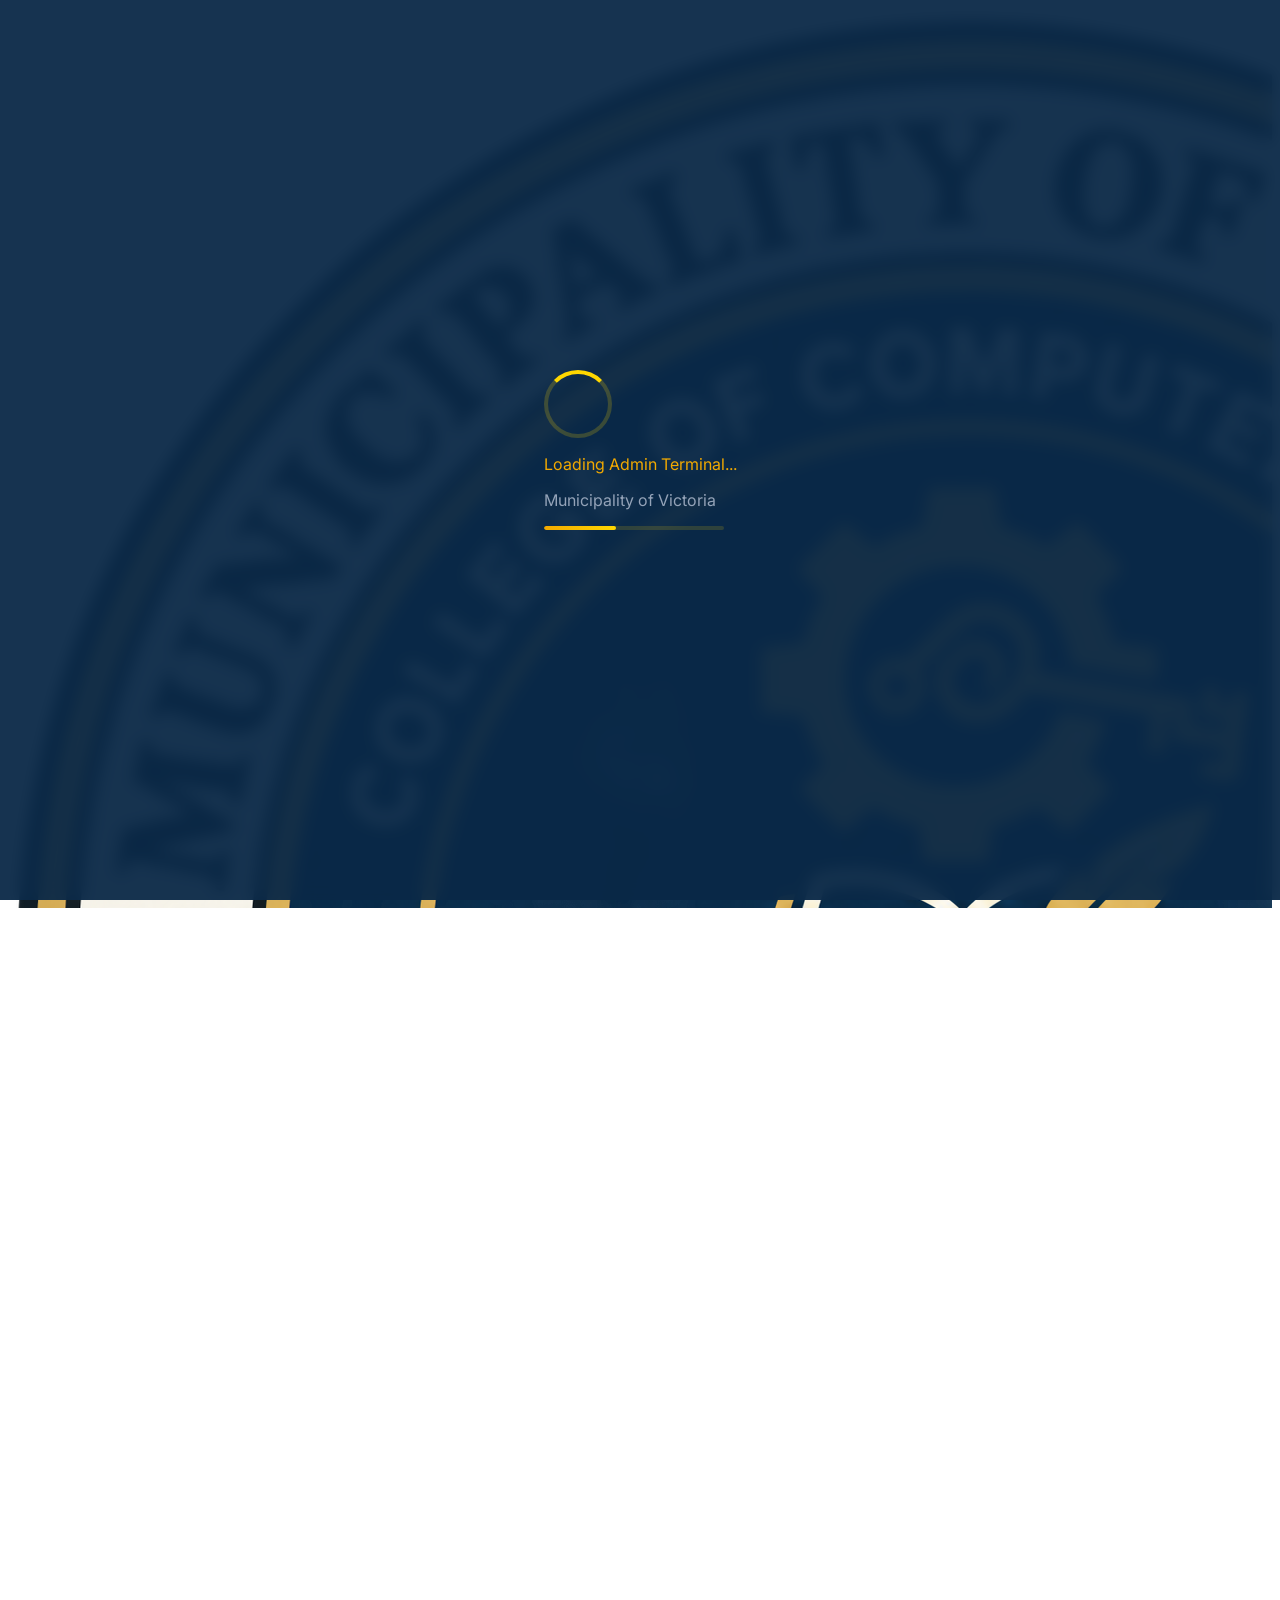
==== CivicAdmin/index.html @ ede6b583 "Fix CivicAdmin folder tracking and add files" ====
<!DOCTYPE html>
<html lang="en">

<head>
    <meta charset="UTF-8" />
    <meta name="viewport" content="width=device-width, initial-scale=1.0" />
    <meta name="color-scheme" content="light" />
    <title>Victoria Civic Portal | Main Admin Terminal</title>

    <!-- Tailwind CSS with forms plugin -->
    <script src="https://cdn.tailwindcss.com?plugins=forms"></script>
    <script>
        tailwind.config = {
            theme: {
                extend: {
                    colors: {
                        victoria: {
                            blue: "#003B71",
                            gold: "#F2A900",
                            goldDark: "#D49300",
                            dark: "#001F3F",
                            light: "#E8F0FE",
                            accent: "#005B9F"
                        }
                    },
                    boxShadow: {
                        soft: "0 16px 40px rgba(15, 23, 42, 0.08)"
                    }
                }
            }
        };
    </script>
    <link rel="stylesheet" href="https://cdnjs.cloudflare.com/ajax/libs/font-awesome/6.4.0/css/all.min.css" />
    <link rel="preconnect" href="https://fonts.googleapis.com" />
    <link rel="preconnect" href="https://fonts.gstatic.com" crossorigin />
    <link href="https://fonts.googleapis.com/css2?family=Inter:wght@300;400;500;600;700;800;900&display=swap"
        rel="stylesheet" />
    <link rel="stylesheet" href="./src/assets/style.css" />
    <link rel="icon" type="image/svg+xml" href="./src/assets/logo.png" />
</head>

<body class="bg-victoria-dark text-slate-800 antialiased selection:bg-victoria-gold/30">

    <!-- Mobile Desktop Warning overlay (supports both #desktop-gate and #desktop-warning IDs) -->
    <div id="desktop-warning" class="hidden"></div>
    <div id="desktop-gate"
        class="min-h-screen items-center justify-center bg-victoria-dark p-6 text-center text-white flex-col">
        <div
            class="w-16 h-16 rounded-2xl bg-victoria-gold text-victoria-dark flex items-center justify-center mb-6 shadow-xl">
            <i class="fa-solid fa-desktop text-3xl"></i>
        </div>
        <h1 class="text-2xl font-extrabold mb-2">Desktop Display Required</h1>
        <p class="text-sm text-blue-100/80 max-w-md leading-relaxed mb-6">
            The Main Admin Terminal requires a larger screen for full data management and administrative controls.
            Please access this portal from a desktop or laptop browser.
        </p>
        <span
            class="inline-flex items-center gap-2 px-4 py-2 rounded-full bg-white/10 text-xs text-blue-100/70 border border-white/15">
            <i class="fa-solid fa-shield-halved text-victoria-gold"></i> Victoria Civic Portal · Admin Console
        </span>
    </div>

    <!-- Boot loading overlay (slow-internet aware, mirrored from Organizer) -->
    <div id="page-loading-overlay" class="page-loading-overlay active">
        <div class="text-center px-6">
            <div class="loading-spinner mx-auto"></div>
            <p class="text-victoria-gold font-bold text-sm tracking-wider uppercase mt-5" style="color:#F2A900;">
                Loading Admin Terminal...
            </p>
            <p class="text-gray-400 text-xs mt-2 font-medium" style="color:#94a3b8;">
                Municipality of Victoria
            </p>
            <div class="boot-progress mt-5 mx-auto" aria-hidden="true">
                <div class="boot-progress-bar"></div>
            </div>
        </div>
    </div>
    <script>
        /* Boot loader failsafe: never trap the admin behind the overlay for
           more than 30 s if the main module script cannot load at all.
           admin.js hides it much earlier once the session is ready. */
        setTimeout(function () {
            var o = document.getElementById("page-loading-overlay");
            if (o) o.classList.remove("active");
        }, 30000);
    </script>

    <!-- Main App Root -->
    <div id="app-root">
        <!-- Global loading overlay -->
        <div id="global-loading"
            class="fixed inset-0 bg-slate-950/80 backdrop-blur-sm hidden items-center justify-center z-50 flex flex-col">
            <div class="w-12 h-12 border-4 border-victoria-gold border-t-transparent rounded-full animate-spin mb-4">
            </div>
            <p class="text-sm font-semibold text-white tracking-wide">Securing Full Access Terminal…</p>
            <p class="text-xs text-blue-100/60 mt-1">Connecting to Victoria Municipal Database</p>
        </div>

        <!-- Login screen -->
        <section id="login-screen"
            class="min-h-screen flex items-center justify-center bg-gradient-to-br from-victoria-dark via-victoria-blue to-victoria-dark px-4 relative overflow-hidden">
            <div class="absolute inset-0 bg-pattern"></div>
            <div class="absolute -top-28 -right-28 w-96 h-96 bg-victoria-gold/10 rounded-full blur-3xl"></div>
            <div class="absolute -bottom-32 -left-20 w-96 h-96 bg-victoria-accent/30 rounded-full blur-3xl"></div>

            <div class="relative z-10 bg-white rounded-3xl shadow-2xl max-w-md w-full p-8 border border-white/80">
                <div class="text-center mb-8">
                    <div class="inline-flex items-center justify-center w-20 h-20">
                        <img src="./src/assets/logo.png" alt="Official Victoria Logo" class="w-20 h-20" />
                    </div>
                    <h1 class="text-2xl font-extrabold text-victoria-blue tracking-tight">Main Admin Portal</h1>
                    <p class="text-xs text-slate-500 mt-1 font-medium uppercase tracking-wider">Victoria Civic Portal ·
                        Full Access</p>
                </div>

                <form id="login-form" class="space-y-4">
                    <div>
                        <label for="login-email" class="block text-sm font-semibold text-slate-700 mb-1.5">Official
                            email</label>
                        <div class="relative">
                            <span
                                class="absolute inset-y-0 left-0 pl-3.5 flex items-center pointer-events-none text-slate-400">
                                <i class="fa-solid fa-envelope"></i>
                            </span>
                            <input type="email" id="login-email" required
                                class="w-full pl-10 pr-4 py-2.5 border border-slate-300 rounded-xl text-sm focus:border-victoria-blue"
                                placeholder="admin@victoria.gov.ph" />
                        </div>
                    </div>

                    <div>
                        <label for="login-password" class="block text-sm font-semibold text-slate-700 mb-1.5">Terminal
                            password</label>
                        <div class="relative">
                            <span
                                class="absolute inset-y-0 left-0 pl-3.5 flex items-center pointer-events-none text-slate-400">
                                <i class="fa-solid fa-lock"></i>
                            </span>
                            <input type="password" id="login-password" required
                                class="w-full pl-10 pr-4 py-2.5 border border-slate-300 rounded-xl text-sm focus:border-victoria-blue"
                                placeholder="••••••••••••" />
                        </div>
                    </div>

                    <div class="pt-2">
                        <button type="submit"
                            class="w-full btn-primary font-bold py-3 rounded-xl text-sm flex items-center justify-center gap-2 shadow-lg">
                            <i class="fa-solid fa-right-to-bracket"></i>
                            <span>Access Admin Terminal</span>
                        </button>
                    </div>
                </form>

                <div class="mt-6 pt-5 border-t border-slate-200 text-center">
                    <p class="text-xs text-slate-400">
                        Authorized personnel only. Sessions are monitored and encrypted.
                    </p>
                </div>
            </div>
        </section>

        <!-- Main Dashboard Container -->
        <div id="dashboard" class="hidden h-screen overflow-hidden flex flex-row">
            <!-- Sidebar Navigation -->
            <aside
                class="sidebar-gradient w-[230px] shrink-0 text-white flex flex-col h-screen shadow-2xl relative z-30">
                <div class="p-6 border-b border-white/10">
                    <div class="flex items-center gap-3">
                        <div class="w-11 h-11 flex items-center justify-center shadow-lg shrink-0">
                            <img src="./src/assets/logo.png" alt="Official Victoria Logo" class="w-11 h-11" />
                        </div>
                        <div class="min-w-0">
                            <h2 class="font-extrabold text-sm text-white">Main Admin</h2>
                            <p class="text-xs text-blue-100/70">Full Access Terminal</p>
                        </div>
                    </div>
                </div>

                <div class="px-5 py-4 border-b border-white/10 bg-white/5">
                    <p id="sidebar-user-name" class="text-sm font-bold truncate">Main Administrator</p>
                    <p id="sidebar-user-email" class="text-[11px] text-blue-100/60 truncate mt-0.5"><a
                            href="/cdn-cgi/l/email-protection" class="__cf_email__"
                            data-cfemail="a1c0c5ccc8cfe1d7c8c2d5ced3c8c08fc6ced78fd1c9">victorialgu@gov.ph</a></p>
                </div>

                <nav class="flex-1 p-4 space-y-1 overflow-y-auto" aria-label="Admin navigation">
                    <p class="text-[10px] font-bold text-blue-100/50 uppercase tracking-[.18em] px-3 pt-2 pb-1">
                        Communications
                    </p>
                    <button type="button" data-tab="announcements" onclick="switchTab('announcements')"
                        class="nav-link w-full flex items-center gap-3 px-4 py-3 rounded-xl text-[12px] text-blue-50/90 hover:bg-white/10">
                        <i
                            class="fa-solid fa-bullhorn w-5 text-center text-victoria-gold"></i><span>Announcements</span>
                    </button>
                    <button type="button" data-tab="contacts" onclick="switchTab('contacts')"
                        class="nav-link w-full flex items-center gap-3 px-4 py-3 rounded-xl text-[12px] text-blue-50/90 hover:bg-white/10">
                        <i class="fa-solid fa-comment-dots w-5 text-center text-victoria-gold"></i><span>Feedback</span>
                        <span id="badge-contacts" class="nav-badge hidden" aria-hidden="true">0</span>
                    </button>

                    <div class="my-3 border-t border-white/10"></div>
                    <p class="text-[10px] font-bold text-blue-100/50 uppercase tracking-[.18em] px-3 pb-1">Event
                        operations</p>
                    <button type="button" data-tab="events" onclick="switchTab('events')"
                        class="nav-link w-full flex items-center gap-3 px-4 py-3 rounded-xl text-[12px] text-blue-50/90 hover:bg-white/10">
                        <i class="fa-solid fa-calendar-days w-5 text-center text-victoria-gold"></i><span>Events</span>
                    </button>
                    <button type="button" data-tab="volunteers" onclick="switchTab('volunteers')"
                        class="nav-link w-full flex items-center gap-3 px-4 py-3 rounded-xl text-[12px] text-blue-50/90 hover:bg-white/10">
                        <i
                            class="fa-solid fa-hands-holding w-5 text-center text-victoria-gold"></i><span>Volunteers</span>
                        <span id="badge-volunteers" class="nav-badge hidden" aria-hidden="true">0</span>
                    </button>
                    <button type="button" data-tab="hours" onclick="switchTab('hours')"
                        class="nav-link w-full flex items-center gap-3 px-4 py-3 rounded-xl text-[12px] text-blue-50/90 hover:bg-white/10">
                        <i class="fa-solid fa-clock w-5 text-center text-victoria-gold"></i><span>Service Hours</span>
                        <span id="badge-hours" class="nav-badge hidden" aria-hidden="true">0</span>
                    </button>

                    <div class="my-3 border-t border-white/10"></div>
                    <p class="text-[10px] font-bold text-blue-100/50 uppercase tracking-[.18em] px-3 pb-1">Community &
                        Registry</p>
                    <button type="button" data-tab="donations" onclick="switchTab('donations')"
                        class="nav-link w-full flex items-center gap-3 px-4 py-3 rounded-xl text-[12px] text-blue-50/90 hover:bg-white/10">
                        <i
                            class="fa-solid fa-hand-holding-heart w-5 text-center text-victoria-gold"></i><span>Donations</span>
                        <span id="badge-donations" class="nav-badge hidden" aria-hidden="true">0</span>
                    </button>
                    <button type="button" data-tab="residents" onclick="switchTab('residents')"
                        class="nav-link w-full flex items-center gap-3 px-4 py-3 rounded-xl text-[12px] text-blue-50/90 hover:bg-white/10">
                        <i class="fa-solid fa-users w-5 text-center text-victoria-gold"></i><span>Residents
                            Registry</span>
                    </button>
                </nav>

                <div class="p-4 border-t border-white/10">
                    <button id="logout-btn" type="button" onclick="triggerAdminLogoutConfirmation()"
                        class="w-full flex items-center gap-3 px-4 py-3 rounded-xl text-[12px] text-rose-300 hover:text-white hover:bg-rose-500/20 transition-colors">
                        <i class="fa-solid fa-right-from-bracket w-5 text-center"></i><span>Logout</span>
                    </button>
                </div>
            </aside>

            <!-- Main Content Area -->
            <main class="flex-1 h-screen overflow-y-auto bg-slate-50">
                <!-- Sticky Header -->
                <header
                    class="sticky top-0 z-20 bg-white/95 backdrop-blur border-b border-slate-200 px-8 py-4 flex items-center justify-between">
                    <div>
                        <p class="text-[11px] uppercase tracking-[.18em] text-slate-400 font-bold">Municipality of
                            Victoria</p>
                        <h2 id="page-title" class="text-lg font-extrabold text-victoria-blue mt-0.5">Announcements</h2>
                    </div>
                    <!-- Header badge removed as requested (Full Access Terminal / System Administrator / Refresh) -->
                </header>

                <!-- Content Container -->
                <div class="p-8 max-w-[1600px] mx-auto">

                    <!-- TAB 1: ANNOUNCEMENTS -->
                    <section id="announcements" class="tab-content hidden">
                        <div class="flex items-end justify-between gap-6 pb-5 mb-6 border-b border-slate-200">
                            <div>
                                <p class="text-xs font-bold text-victoria-accent uppercase tracking-[.16em]">
                                    Communications</p>
                                <h1 class="text-3xl font-extrabold text-victoria-blue tracking-tight mt-1">
                                    Announcements Dispatcher</h1>
                                <p class="text-sm text-slate-500 mt-1">Manage public broadcasts and community alerts.
                                </p>
                            </div>
                            <button id="open-announcement-modal" type="button"
                                onclick="toggleModal('announcement-modal')"
                                class="btn-primary inline-flex items-center gap-2 px-5 py-2.5 rounded-xl font-bold text-sm shadow-md whitespace-nowrap">
                                <i class="fa-solid fa-plus"></i><span>Dispatch Alert</span>
                            </button>
                        </div>
                        <div id="announcements-container"
                            class="grid grid-cols-1 md:grid-cols-2 xl:grid-cols-3 gap-4 items-start"></div>
                    </section>

                    <!-- TAB 2: CONTACT MESSAGES INBOX -->
                    <section id="contacts" class="tab-content hidden">
                        <div class="flex items-end justify-between gap-6 pb-5 mb-6 border-b border-slate-200">
                            <div>
                                <p class="text-xs font-bold text-victoria-accent uppercase tracking-[.16em]">
                                    Communications</p>
                                <h1 class="text-3xl font-extrabold text-victoria-blue tracking-tight mt-1">Resident
                                    Feedback Inbox</h1>
                                <p class="text-sm text-slate-500 mt-1">Everything submitted on the Feedback page
                                    (suggestions, bugs, compliments, and screenshots) appears here in real time.</p>
                            </div>
                            <span
                                class="inline-flex items-center gap-2 px-3.5 py-2 bg-blue-50 border border-blue-100 text-blue-700 rounded-full text-xs font-semibold">
                                <i class="fa-solid fa-sync fa-spin text-victoria-blue text-xs"></i> Auto-refreshing
                            </span>
                        </div>

                        <!-- Stats Cards Grid -->
                        <div class="grid grid-cols-1 sm:grid-cols-2 lg:grid-cols-4 gap-4 mb-6">
                            <div class="bg-white rounded-2xl border border-slate-200 shadow-sm p-5 card">
                                <div class="flex items-center justify-between">
                                    <div>
                                        <p class="text-xs text-slate-500 uppercase font-semibold">Total Feedback</p>
                                        <p class="text-2xl font-extrabold text-victoria-blue mt-1"
                                            id="contact-total-count">0</p>
                                    </div>
                                    <div
                                        class="w-11 h-11 bg-victoria-light rounded-xl flex items-center justify-center">
                                        <i class="fa-solid fa-envelope text-victoria-blue text-lg"></i>
                                    </div>
                                </div>
                            </div>
                            <div class="bg-white rounded-2xl border border-slate-200 shadow-sm p-5 card">
                                <div class="flex items-center justify-between">
                                    <div>
                                        <p class="text-xs text-slate-500 uppercase font-semibold">Pending</p>
                                        <p class="text-2xl font-extrabold text-amber-600 mt-1"
                                            id="contact-pending-count">0</p>
                                    </div>
                                    <div class="w-11 h-11 bg-amber-50 rounded-xl flex items-center justify-center">
                                        <i class="fa-solid fa-clock text-amber-600 text-lg"></i>
                                    </div>
                                </div>
                            </div>
                            <div class="bg-white rounded-2xl border border-slate-200 shadow-sm p-5 card">
                                <div class="flex items-center justify-between">
                                    <div>
                                        <p class="text-xs text-slate-500 uppercase font-semibold">In Progress</p>
                                        <p class="text-2xl font-extrabold text-blue-600 mt-1"
                                            id="contact-progress-count">0</p>
                                    </div>
                                    <div class="w-11 h-11 bg-blue-50 rounded-xl flex items-center justify-center">
                                        <i class="fa-solid fa-spinner text-blue-600 text-lg"></i>
                                    </div>
                                </div>
                            </div>
                            <div class="bg-white rounded-2xl border border-slate-200 shadow-sm p-5 card">
                                <div class="flex items-center justify-between">
                                    <div>
                                        <p class="text-xs text-slate-500 uppercase font-semibold">Resolved</p>
                                        <p class="text-2xl font-extrabold text-emerald-600 mt-1"
                                            id="contact-resolved-count">0</p>
                                    </div>
                                    <div class="w-11 h-11 bg-emerald-50 rounded-xl flex items-center justify-center">
                                        <i class="fa-solid fa-circle-check text-emerald-600 text-lg"></i>
                                    </div>
                                </div>
                            </div>
                        </div>

                        <!-- Messages Table -->
                        <div class="bg-white rounded-2xl border border-slate-200 shadow-sm overflow-hidden">
                            <div class="p-4 border-b border-slate-200 flex flex-wrap items-center justify-between gap-3">
                                <div>
                                    <h3 class="font-bold text-slate-800 flex items-center gap-2">
                                        <i class="fa-solid fa-inbox text-victoria-blue"></i>Feedback Submissions
                                    </h3>
                                    <p class="text-xs text-slate-400 mt-0.5"><span id="contact-result-count">0 messages</span></p>
                                </div>
                                <div class="flex flex-wrap items-center gap-3">
                                    <div class="relative">
                                        <i class="fa-solid fa-magnifying-glass absolute left-3 top-1/2 -translate-y-1/2 text-xs text-slate-400"></i>
                                        <input type="text" id="contact-search-input" oninput="filterContactMessages()"
                                            placeholder="Search sender, email, subject..."
                                            class="pl-8 pr-3 py-2 text-sm border-slate-300 rounded-lg w-64 focus:border-victoria-blue bg-white" />
                                    </div>
                                    <select id="contact-filter-select" onchange="filterContactMessages()"
                                        class="border-slate-300 rounded-lg px-3.5 py-2 text-sm font-medium text-slate-700 bg-white hover:border-slate-400 focus:border-victoria-blue transition-all cursor-pointer min-w-[140px]">
                                        <option value="all">All Feedback</option>
                                        <option value="Pending">Pending</option>
                                        <option value="In Progress">In Progress</option>
                                        <option value="Resolved">Resolved</option>
                                    </select>
                                </div>
                            </div>
                            <div class="overflow-x-auto">
                                <table class="w-full text-sm sticky-table sticky-header">
                                    <thead>
                                        <tr class="text-[11px] font-bold text-slate-500 uppercase tracking-wider">
                                            <th class="px-5 py-4 text-left w-[180px]">Sender Details</th>
                                            <th class="px-4 py-4 text-left w-[140px]">Type & Rating</th>
                                            <th class="px-4 py-4 text-left">Subject & Message Preview</th>
                                            <th class="px-4 py-4 text-left w-[140px]">Date Received</th>
                                            <th class="px-4 py-4 text-center w-[80px]">Files</th>
                                            <th class="px-4 py-4 text-left w-[110px]">Status</th>
                                        </tr>
                                    </thead>
                                    <tbody id="contact-messages-tbody" class="divide-y divide-slate-100">
                                        <tr>
                                            <td colspan="7" class="px-4 py-10 text-center text-slate-400">
                                                <div class="flex flex-col items-center">
                                                    <i
                                                        class="fa-solid fa-spinner fa-spin text-2xl mb-3 text-victoria-blue"></i>
                                                    <p class="text-sm font-medium">Loading messages...</p>
                                                    <p class="text-xs text-slate-400 mt-1">Fetching from database</p>
                                                </div>
                                            </td>
                                        </tr>
                                    </tbody>
                                </table>
                            </div>

                            <!-- Empty State -->
                            <div id="contact-empty-state" class="hidden py-16 text-center">
                                <div
                                    class="w-16 h-16 bg-slate-100 rounded-2xl flex items-center justify-center mx-auto mb-4">
                                    <i class="fa-solid fa-inbox text-2xl text-slate-300"></i>
                                </div>
                                <h3 class="text-lg font-bold text-slate-600">No feedback yet</h3>
                                <p class="text-sm text-slate-400 mt-1">When a resident submits the Feedback page, it
                                    will show up here automatically.</p>
                            </div>
                        </div>
                    </section>

                    <!-- TAB 3: EVENTS -->
                    <section id="events" class="tab-content hidden">
                        <div class="flex items-end justify-between gap-6 pb-5 mb-6 border-b border-slate-200">
                            <div>
                                <p class="text-xs font-bold text-victoria-accent uppercase tracking-[.16em]">Event
                                    operations</p>
                                <h1 class="text-3xl font-extrabold text-victoria-blue tracking-tight mt-1">Community
                                    Event Scheduling</h1>
                                <p class="text-sm text-slate-500 mt-1">Create, review, and update community activities.
                                </p>
                            </div>
                            <button id="open-event-modal" type="button" onclick="toggleModal('event-modal')"
                                class="btn-primary px-5 py-2.5 rounded-xl font-bold text-sm flex items-center gap-2 whitespace-nowrap shadow-md">
                                <i class="fa-solid fa-plus"></i><span>Schedule event</span>
                            </button>
                        </div>
                        <div id="events-grid"
                            class="grid grid-cols-1 sm:grid-cols-2 lg:grid-cols-3 xl:grid-cols-4 gap-5"></div>
                    </section>

                    <!-- TAB 4: VOLUNTEERS -->
                    <section id="volunteers" class="tab-content hidden">
                        <div class="flex items-end justify-between gap-6 pb-5 mb-6 border-b border-slate-200">
                            <div>
                                <p class="text-xs font-bold text-victoria-accent uppercase tracking-[.16em]">Event
                                    operations</p>
                                <h1 class="text-3xl font-extrabold text-victoria-blue tracking-tight mt-1">Volunteer
                                    Roster</h1>
                                <p class="text-sm text-slate-500 mt-1">Review volunteer applications and verify
                                    credentials.</p>
                            </div>
                            <button id="bulk-approve-btn" onclick="bulkApproveVolunteers()"
                                class="px-5 py-2.5 rounded-xl font-bold text-sm border border-emerald-500 text-emerald-700 hover:bg-emerald-50 transition-colors flex items-center gap-2 whitespace-nowrap">
                                <i class="fa-solid fa-check-double"></i><span>Approve all pending</span>
                            </button>
                        </div>

                        <div class="bg-white rounded-2xl border border-slate-200 shadow-sm overflow-hidden">
                            <!-- Filter Bar -->
                            <div
                                class="p-5 border-b border-slate-200 flex flex-wrap items-center justify-between gap-4">
                                <div>
                                    <h3 class="font-bold text-slate-800 flex items-center gap-2">
                                        <i class="fa-solid fa-hands-holding text-victoria-blue"></i>Volunteer
                                        Applications
                                    </h3>
                                    <p class="text-xs text-slate-400 mt-0.5">Manage and verify volunteer applications ·
                                        <span id="volunteer-result-count">0 records</span>
                                    </p>
                                </div>
                                <div class="flex flex-wrap items-center gap-3">
                                    <div class="relative">
                                        <i class="fa-solid fa-magnifying-glass absolute left-3 top-1/2 -translate-y-1/2 text-xs text-slate-400"></i>
                                        <input type="text" id="volunteer-search-input" oninput="filterVolunteers()"
                                            placeholder="Search volunteer, email, skills..."
                                            class="pl-8 pr-3 py-2 text-sm border-slate-300 rounded-lg w-56 focus:border-victoria-blue bg-white" />
                                    </div>
                                    <select id="volunteer-filter-select" onchange="filterVolunteers(this.value)"
                                        class="border-slate-300 rounded-lg px-3.5 py-2 text-sm font-medium text-slate-700 bg-white hover:border-slate-400 focus:border-victoria-blue transition-all cursor-pointer min-w-[170px]">
                                        <option value="all">All Volunteers</option>
                                        <option value="Approved">Approved</option>
                                        <option value="Pending">Pending</option>
                                        <option value="Rejected">Rejected</option>
                                    </select>
                                    <select id="volunteer-sort-select" onchange="sortVolunteers(this.value)"
                                        class="border-slate-300 rounded-lg px-3.5 py-2 text-sm font-medium text-slate-700 bg-white hover:border-slate-400 focus:border-victoria-blue transition-all cursor-pointer min-w-[190px]">
                                        <option value="date-desc">Date (Newest First)</option>
                                        <option value="date-asc">Date (Oldest First)</option>
                                        <option value="name-asc">Name (A to Z)</option>
                                        <option value="name-desc">Name (Z to A)</option>
                                    </select>
                                </div>
                            </div>

                            <!-- Table -->
                            <div class="overflow-auto max-h-[560px]">
                                <table class="w-full text-sm sticky-table sticky-header" id="volunteers-table">
                                    <thead>
                                        <tr class="text-[11px] font-bold text-slate-500 uppercase tracking-wider">
                                            <th class="px-5 py-4 text-left">Volunteer Name</th>
                                            <th class="px-4 py-4 text-left w-[170px]">Contact</th>
                                            <th class="px-4 py-4 text-left w-[150px]">Skills & Experience</th>
                                            <th class="px-4 py-4 text-left">Availability</th>
                                            <th class="px-4 py-4 text-left">Document</th>
                                            <th class="px-5 py-4 text-left">Status</th>
                                            <th class="px-4 py-4 text-right w-[100px]">Actions</th>
                                        </tr>
                                    </thead>
                                    <tbody id="admin-volunteers-tbody" class="divide-y divide-slate-100 text-sm">
                                        <tr>
                                            <td colspan="7" class="px-4 py-8 text-center text-slate-400">
                                                <i class="fa-solid fa-spinner fa-spin mr-2"></i>Loading volunteers...
                                            </td>
                                        </tr>
                                    </tbody>
                                </table>
                            </div>
                        </div>
                    </section>

                    <!-- TAB 5: SERVICE HOURS -->
                    <section id="hours" class="tab-content hidden">
                        <div class="pb-5 mb-6 border-b border-slate-200">
                            <p class="text-xs font-bold text-victoria-accent uppercase tracking-[.16em]">Event
                                operations</p>
                            <h1 class="text-3xl font-extrabold text-victoria-blue tracking-tight mt-1">Service Hour
                                Validation</h1>
                            <p class="text-sm text-slate-500 mt-1">Validate and certify community service hours.</p>
                        </div>

                        <div class="grid grid-cols-1 lg:grid-cols-3 gap-6 mb-7">
                            <div class="bg-white rounded-2xl border border-slate-200 shadow-sm p-6 card">
                                <div
                                    class="w-11 h-11 bg-victoria-light text-victoria-blue rounded-xl flex items-center justify-center mb-4">
                                    <i class="fa-solid fa-certificate"></i>
                                </div>
                                <h3 class="text-lg font-bold text-slate-800">Certify hours</h3>
                                <p class="text-xs text-slate-500 mt-1 mb-5">Select an active participant registration.
                                </p>
                                <form id="hour-form" class="space-y-4">
                                    <div>
                                        <label for="hour-participant-select"
                                            class="block text-sm font-semibold text-slate-700 mb-2">Participant</label>
                                        <select id="hour-participant-select" required
                                            class="w-full border-slate-300 rounded-xl p-2.5 text-sm">
                                            <option value="">Loading participants...</option>
                                        </select>
                                    </div>
                                    <div>
                                        <label for="hour-value"
                                            class="block text-sm font-semibold text-slate-700 mb-2">Hours
                                            rendered</label>
                                        <input type="number" min="0.5" max="24" step="0.5" id="hour-value" required
                                            class="w-full border-slate-300 rounded-xl p-2.5 text-sm"
                                            placeholder="e.g. 2.5" />
                                    </div>
                                    <button type="submit"
                                        class="w-full btn-primary font-bold py-2.5 rounded-xl text-sm flex items-center justify-center gap-2 shadow-md">
                                        <i class="fa-solid fa-check"></i><span>Authorize credit</span>
                                    </button>
                                </form>
                            </div>

                            <div
                                class="col-span-1 lg:col-span-2 bg-white rounded-2xl border border-slate-200 shadow-sm overflow-hidden">
                                <div class="p-4 border-b border-slate-200 flex flex-wrap items-center justify-between gap-3">
                                    <div>
                                        <h3 class="font-bold text-slate-800">Validated service ledger</h3>
                                        <p class="text-xs text-slate-400 mt-0.5">Latest certified service-hour entries
                                        </p>
                                    </div>
                                    <div class="relative">
                                        <i class="fa-solid fa-magnifying-glass absolute left-3 top-1/2 -translate-y-1/2 text-xs text-slate-400"></i>
                                        <input type="text" id="hours-ledger-search" oninput="filterServiceHoursLedger()"
                                            placeholder="Search resident or event..."
                                            class="pl-8 pr-3 py-1.5 text-xs border border-slate-300 rounded-lg w-52 focus:border-victoria-blue bg-white" />
                                    </div>
                                </div>
                                <div class="overflow-auto max-h-[380px]">
                                    <table class="w-full text-sm sticky-table sticky-header">
                                        <thead>
                                            <tr class="text-[11px] font-bold text-slate-500 uppercase tracking-wider">
                                                <th class="px-5 py-3.5 text-left">Resident</th>
                                                <th class="px-4 py-3.5 text-left">Event</th>
                                                <th class="px-4 py-3.5 text-center">Hours</th>
                                                <th class="px-4 py-3.5 text-left">Status</th>
                                                <th class="px-4 py-3.5 text-left">Certified by</th>
                                            </tr>
                                        </thead>
                                        <tbody id="admin-hours-tbody" class="divide-y divide-slate-100"></tbody>
                                    </table>
                                </div>
                            </div>
                        </div>

                        <div class="bg-white rounded-2xl border border-slate-200 shadow-sm overflow-hidden">
                            <div
                                class="p-5 border-b border-slate-200 flex flex-wrap items-center justify-between gap-5">
                                <div>
                                    <h3 class="font-bold text-slate-800 flex items-center">
                                        <i class="fa-solid fa-clock-rotate-left text-victoria-blue mr-2"></i>Event
                                        registration activity
                                    </h3>
                                    <p class="text-xs text-slate-400 mt-1">Audit log of all registration and credit
                                        activities</p>
                                </div>
                                <div class="flex flex-wrap items-center gap-3">
                                    <div class="relative">
                                        <i class="fa-solid fa-magnifying-glass absolute left-3 top-1/2 -translate-y-1/2 text-xs text-slate-400"></i>
                                        <input type="text" id="activity-search-input" oninput="filterActivityLogs()"
                                            placeholder="Search resident or event..."
                                            class="pl-8 pr-3 py-2 text-sm border border-slate-300 rounded-lg w-56 focus:border-victoria-blue bg-white" />
                                    </div>
                                    <select id="activity-filter-select" onchange="filterActivityLogs(this.value)"
                                        class="border-slate-300 rounded-lg px-3.5 py-2 text-sm font-medium text-slate-700 bg-white hover:border-slate-400 focus:border-victoria-blue transition-all cursor-pointer min-w-[150px]">
                                        <option value="all">All Activities</option>
                                        <option value="Registered">Registered</option>
                                        <option value="Completed">Credited</option>
                                        <option value="Cancelled">Cancelled</option>
                                        <option value="Rejected">Rejected</option>
                                    </select>
                                    <span id="activity-result-count" class="text-xs font-semibold text-slate-500 whitespace-nowrap">0 logs</span>
                                    <div class="hidden sm:block w-px h-6 bg-slate-300"></div>
                                    <span class="px-3.5 py-2 rounded-xl text-xs font-semibold bg-slate-100 text-slate-700 border border-slate-200 inline-flex items-center gap-1.5 whitespace-nowrap" title="Audit logs are protected against bulk deletion to prevent negligence and misuse. Individual registrations can be managed row-by-row.">
                                        <i class="fa-solid fa-shield-halved text-victoria-blue"></i><span>Audit Protected</span>
                                    </span>
                                    <button onclick="viewTrashLogs()"
                                        class="px-3.5 py-2 rounded-xl text-xs font-semibold bg-white border border-slate-300 text-slate-700 hover:bg-amber-50 hover:text-amber-700 hover:border-amber-300 transition-all inline-flex items-center gap-1.5 whitespace-nowrap">
                                        <i class="fa-solid fa-trash-arrow-up"></i><span>View Trash</span>
                                    </button>
                                    <button onclick="printActivityLogs()"
                                        class="px-3.5 py-2 rounded-xl text-xs font-semibold bg-victoria-blue text-white hover:bg-victoria-dark transition-all shadow-sm inline-flex items-center gap-1.5 whitespace-nowrap">
                                        <i class="fa-solid fa-file-pdf"></i><span>Print as PDF</span>
                                    </button>
                                </div>
                            </div>
                            <div class="overflow-auto max-h-[440px]">
                                <table class="w-full text-sm sticky-table sticky-header" id="activity-logs-table">
                                    <thead>
                                        <tr class="text-[11px] font-bold text-slate-500 uppercase tracking-wider">
                                            <th class="px-5 py-3.5 text-left cursor-pointer hover:bg-slate-100 transition-all select-none"
                                                onclick="sortActivityLogs('name')">
                                                Resident Name
                                                <i class="fa-solid fa-sort text-[10px] ml-1 text-slate-400"
                                                    id="sort-icon-name"></i>
                                            </th>
                                            <th class="px-4 py-3.5 text-left">Event</th>
                                            <th class="px-4 py-3.5 text-left">Action</th>
                                            <th class="px-4 py-3.5 text-left cursor-pointer hover:bg-slate-100 transition-all select-none"
                                                onclick="sortActivityLogs('date')">
                                                Date & Time
                                                <i class="fa-solid fa-sort text-[10px] ml-1 text-slate-400"
                                                    id="sort-icon-date"></i>
                                            </th>
                                            <th class="px-4 py-3.5 text-left">Status</th>
                                            <th class="px-4 py-3.5 text-right w-[170px]">Actions</th>
                                        </tr>
                                    </thead>
                                    <tbody id="activity-logs-tbody" class="divide-y divide-slate-100">
                                        <tr>
                                            <td colspan="6" class="px-4 py-10 text-center text-slate-400">
                                                <i class="fa-solid fa-spinner fa-spin mr-2"></i>Loading activity logs...
                                            </td>
                                        </tr>
                                    </tbody>
                                </table>
                            </div>
                        </div>
                    </section>

                    <!-- TAB 6: DONATIONS -->
                    <section id="donations" class="tab-content hidden">
                        <div class="pb-5 mb-6 border-b border-slate-200">
                            <p class="text-xs font-bold text-victoria-accent uppercase tracking-[.16em]">Community</p>
                            <h1 class="text-3xl font-extrabold text-victoria-blue tracking-tight mt-1">Donations &
                                Contributions Ledger</h1>
                            <p class="text-sm text-slate-500 mt-1">Review and verify resources pledged to community
                                programs.</p>
                        </div>

                        <div class="bg-white rounded-2xl border border-slate-200 shadow-sm overflow-hidden">
                            <!-- Filter Header -->
                            <div
                                class="p-5 border-b border-slate-200 flex flex-wrap items-center justify-between gap-4">
                                <div>
                                    <h3 class="font-bold text-slate-800 flex items-center gap-2">
                                        <i class="fa-solid fa-hand-holding-heart text-victoria-blue"></i>Donation
                                        Records
                                    </h3>
                                    <p class="text-xs text-slate-400 mt-0.5">Manage and verify community resource
                                        pledges</p>
                                </div>
                                <div class="flex flex-wrap items-center gap-3">
                                    <div class="relative">
                                        <i class="fa-solid fa-magnifying-glass absolute left-3 top-1/2 -translate-y-1/2 text-xs text-slate-400"></i>
                                        <input type="text" id="donation-search-input" oninput="filterDonations()"
                                            placeholder="Search donor, item, purpose..."
                                            class="pl-8 pr-3 py-2 text-sm border border-slate-300 rounded-lg w-56 focus:border-victoria-blue bg-white" />
                                    </div>
                                    <select id="donation-filter-select" onchange="filterDonations(this.value)"
                                        class="border-slate-300 rounded-lg px-3.5 py-2 text-sm font-medium text-slate-700 bg-white hover:border-slate-400 focus:border-victoria-blue transition-all cursor-pointer min-w-[140px]">
                                        <option value="all">All</option>
                                        <option value="Confirmed">Confirmed</option>
                                        <option value="Pending">Pending</option>
                                        <option value="Rejected">Rejected</option>
                                        <option value="Refunded">Refunded</option>
                                    </select>
                                    <select id="donation-sort-select" onchange="sortDonations(this.value)"
                                        class="border-slate-300 rounded-lg px-3.5 py-2 text-sm font-medium text-slate-700 bg-white hover:border-slate-400 focus:border-victoria-blue transition-all cursor-pointer min-w-[170px]">
                                        <option value="date-desc">Date (Newest First)</option>
                                        <option value="date-asc">Date (Oldest First)</option>
                                        <option value="name-asc">Donor Name (A to Z)</option>
                                        <option value="name-desc">Donor Name (Z to A)</option>
                                    </select>
                                    <span id="donation-result-count" class="text-xs font-semibold text-slate-500 whitespace-nowrap">0 records</span>
                                    <div class="hidden sm:block w-px h-6 bg-slate-300"></div>
                                    <span class="px-3.5 py-2 rounded-xl text-xs font-semibold bg-emerald-50 text-emerald-800 border border-emerald-200 inline-flex items-center gap-1.5 whitespace-nowrap" title="Donation data is strictly preserved for municipal financial accountability. Deletion is prevented to avoid negligence and misuse.">
                                        <i class="fa-solid fa-shield-halved text-emerald-600"></i><span>Audit Protected Ledger</span>
                                    </span>
                                    <button onclick="viewDonationTrash()"
                                        class="px-3.5 py-2 rounded-xl text-xs font-semibold bg-white border border-slate-300 text-slate-700 hover:bg-amber-50 hover:text-amber-700 hover:border-amber-300 transition-all inline-flex items-center gap-1.5 whitespace-nowrap">
                                        <i class="fa-solid fa-trash-arrow-up"></i><span>View Trash</span>
                                    </button>
                                    <button onclick="printDonations()"
                                        class="px-3.5 py-2 rounded-xl text-xs font-semibold bg-victoria-blue text-white hover:bg-victoria-dark transition-all shadow-sm inline-flex items-center gap-1.5 whitespace-nowrap">
                                        <i class="fa-solid fa-file-pdf"></i><span>Print as PDF</span>
                                    </button>
                                </div>
                            </div>

                            <!-- Table -->
                            <div class="overflow-auto max-h-[570px]">
                                <table class="w-full text-sm sticky-table sticky-header" id="donations-table">
                                    <thead>
                                        <tr class="text-[11px] font-bold text-slate-500 uppercase tracking-wider">
                                            <th class="px-5 py-4 text-left">Donor Name</th>
                                            <th class="px-5 py-4 text-left">Resource</th>
                                            <th class="px-5 py-4 text-left">Proof of Payment</th>
                                            <th class="px-5 py-4 text-left">Purpose</th>
                                            <th class="px-5 py-4 text-left">Date</th>
                                            <th class="px-5 py-4 text-left">Status</th>
                                        </tr>
                                    </thead>
                                    <tbody id="admin-donations-tbody" class="divide-y divide-slate-100">
                                        <tr>
                                            <td colspan="6" class="px-4 py-10 text-center text-slate-400">
                                                <i class="fa-solid fa-spinner fa-spin mr-2"></i>Loading donations...
                                            </td>
                                        </tr>
                                    </tbody>
                                </table>
                            </div>
                        </div>
                    </section>

                    <!-- TAB 7: RESIDENTS REGISTRY (ADMIN FULL ACCESS) -->
                    <section id="residents" class="tab-content hidden">
                        <div class="pb-5 mb-6 border-b border-slate-200">
                            <p class="text-xs font-bold text-victoria-accent uppercase tracking-[.16em]">Municipal Data
                            </p>
                            <h1 class="text-3xl font-extrabold text-victoria-blue tracking-tight mt-1">Registered
                                Residents Registry</h1>
                            <p class="text-sm text-slate-500 mt-1">
                                Monitor all registered residents and their online status. Disable or enable accounts.
                            </p>
                        </div>

                        <div class="bg-white rounded-2xl border border-slate-200 shadow-sm overflow-hidden">
                            <div class="p-5 border-b border-slate-200 flex items-center justify-between">
                                <div>
                                    <h3 class="font-bold text-slate-800">Resident Directory</h3>
                                    <p class="text-xs text-slate-400 mt-0.5">Active civic accounts in Victoria</p>
                                </div>
                                <div class="flex items-center gap-2">
                                    <div class="relative">
                                        <i
                                            class="fa-solid fa-magnifying-glass absolute left-3 top-1/2 -translate-y-1/2 text-xs text-slate-400"></i>
                                        <input type="text" id="resident-search" oninput="filterResidents()"
                                            placeholder="Search name, phone, address..."
                                            class="pl-8 pr-3 py-2 text-xs border-slate-300 rounded-xl w-64 focus:border-victoria-blue" />
                                    </div>
                                    <select id="resident-status-filter" onchange="filterResidents()"
                                        class="text-xs border-slate-300 rounded-xl py-2 pl-3 pr-8 font-semibold text-slate-600 focus:border-victoria-blue">
                                        <option value="all">All accounts</option>
                                        <option value="active">Active only</option>
                                        <option value="disabled">Disabled only</option>
                                        <option value="deleted">Deleted (recoverable)</option>
                                    </select>
                                </div>
                            </div>
                            <div class="overflow-x-auto max-h-[580px]">
                                <table class="w-full text-sm sticky-table sticky-header">
                                    <thead>
                                        <tr class="text-[11px] font-bold text-slate-500 uppercase tracking-wider">
                                            <th class="px-5 py-4 text-left">Resident Details</th>
                                            <th class="px-5 py-4 text-left">Address</th>
                                            <th class="px-5 py-4 text-left">Account Status</th>
                                            <th class="px-5 py-4 text-right">Actions</th>
                                        </tr>
                                    </thead>
                                    <tbody id="residents-tbody" class="divide-y divide-slate-100">
                                        <tr>
                                            <td colspan="5" class="px-4 py-10 text-center text-slate-400">
                                                <i class="fa-solid fa-spinner fa-spin mr-2"></i>Loading residents
                                                registry...
                                            </td>
                                        </tr>
                                    </tbody>
                                </table>
                            </div>
                        </div>
                    </section>

                </div>
            </main>
        </div>

        <!-- ================= STATIC MODALS ================= -->

        <!-- Event Modal (New Event) -->
        <div id="event-modal"
            class="fixed inset-0 bg-slate-950/65 backdrop-blur-sm hidden flex items-center justify-center p-4 z-[180] modal-panel overflow-y-auto"
            data-close-on-backdrop="true">
            <div
                class="modal-panel bg-white rounded-2xl max-w-xl w-full border border-slate-200 shadow-2xl max-h-[92vh] overflow-y-auto">
                <div class="p-6 border-b border-slate-200 flex items-center justify-between sticky top-0 bg-white z-10">
                    <div>
                        <p class="text-xs uppercase tracking-wider font-bold text-victoria-accent">New event</p>
                        <h2 class="text-xl font-extrabold text-victoria-blue mt-1">Schedule Community Event</h2>
                    </div>
                    <button type="button" onclick="toggleModal('event-modal')"
                        class="w-9 h-9 rounded-lg text-slate-400 hover:bg-slate-100 flex items-center justify-center">
                        <i class="fa-solid fa-xmark"></i>
                    </button>
                </div>
                <form id="event-form" class="p-6 space-y-4">
                    <div>
                        <label for="event-title" class="block text-sm font-semibold text-slate-700 mb-1.5">Event
                            Title</label>
                        <input type="text" id="event-title" required
                            class="w-full border-slate-300 rounded-xl p-2.5 text-sm focus:border-victoria-blue"
                            placeholder="e.g. Annual Civic Assembly" />
                    </div>
                    <div class="grid grid-cols-2 gap-4">
                        <div>
                            <label for="event-date"
                                class="block text-sm font-semibold text-slate-700 mb-1.5">Date</label>
                            <input type="date" id="event-date" required
                                class="w-full border-slate-300 rounded-xl p-2.5 text-sm focus:border-victoria-blue" />
                        </div>
                        <div>
                            <label for="event-time"
                                class="block text-sm font-semibold text-slate-700 mb-1.5">Time</label>
                            <input type="time" id="event-time" required
                                class="w-full border-slate-300 rounded-xl p-2.5 text-sm focus:border-victoria-blue" />
                        </div>
                    </div>
                    <div>
                        <label for="event-location"
                            class="block text-sm font-semibold text-slate-700 mb-1.5">Location</label>
                        <input type="text" id="event-location" required
                            class="w-full border-slate-300 rounded-xl p-2.5 text-sm focus:border-victoria-blue"
                            placeholder="e.g. Victoria Municipal Hall" />
                    </div>
                    <div>
                        <label for="event-category"
                            class="block text-sm font-semibold text-slate-700 mb-1.5">Category</label>
                        <select id="event-category" required
                            class="w-full border-slate-300 rounded-xl p-2.5 text-sm focus:border-victoria-blue">
                            <option value="Community">Community</option>
                            <option value="Health">Health</option>
                            <option value="Environment">Environment</option>
                            <option value="Culture">Culture</option>
                            <option value="Education">Education</option>
                            <option value="Governance">Governance</option>
                        </select>
                    </div>
                    <div>
                        <label for="event-desc"
                            class="block text-sm font-semibold text-slate-700 mb-1.5">Description</label>
                        <textarea id="event-desc" rows="3" required
                            class="w-full border-slate-300 rounded-xl p-2.5 text-sm focus:border-victoria-blue"
                            placeholder="Provide details about the event..."></textarea>
                    </div>
                    <fieldset class="border border-slate-200 rounded-xl p-4 bg-slate-50/50">
                        <legend class="text-xs font-semibold text-slate-700 px-1">Event image (optional)</legend>
                        <div class="grid grid-cols-2 gap-2 mb-4">
                            <label class="cursor-pointer">
                                <input type="radio" name="event-image-source" value="url" class="peer sr-only"
                                    checked />
                                <span
                                    class="flex items-center justify-center gap-2 border border-slate-300 rounded-lg px-3 py-2 text-xs font-bold text-slate-600 peer-checked:bg-victoria-light peer-checked:border-victoria-accent peer-checked:text-victoria-blue"><i
                                        class="fa-solid fa-link"></i>Image URL</span>
                            </label>
                            <label class="cursor-pointer">
                                <input type="radio" name="event-image-source" value="upload" class="peer sr-only" />
                                <span
                                    class="flex items-center justify-center gap-2 border border-slate-300 rounded-lg px-3 py-2 text-xs font-bold text-slate-600 peer-checked:bg-victoria-light peer-checked:border-victoria-accent peer-checked:text-victoria-blue"><i
                                        class="fa-solid fa-paperclip"></i>Upload image</span>
                            </label>
                        </div>
                        <div id="event-image-url-panel">
                            <label for="event-image" class="block text-xs font-semibold text-slate-600 mb-1.5">Image
                                URL</label>
                            <input type="url" id="event-image" class="w-full border-slate-300 rounded-xl p-2.5 text-sm"
                                placeholder="https://example.com/event.jpg" />
                        </div>
                        <div id="event-image-upload-panel" class="hidden">
                            <label for="event-image-file"
                                class="block text-xs font-semibold text-slate-600 mb-1.5">Attach image file</label>
                            <input type="file" id="event-image-file" accept="image/jpeg,image/png,image/webp"
                                class="block w-full text-xs text-slate-500 file:mr-3 file:rounded-lg file:border-0 file:bg-victoria-light file:px-3 file:py-2 file:font-bold file:text-victoria-blue hover:file:bg-blue-100" />
                            <p id="event-image-file-label" class="text-[11px] text-slate-400 mt-2">Original retained
                                when possible · high-quality optimization · 8 MB max</p>
                        </div>
                    </fieldset>

                    <div class="flex items-center justify-end gap-3 pt-4 border-t border-slate-200">
                        <button type="button" onclick="toggleModal('event-modal')"
                            class="px-4 py-2.5 rounded-xl border border-slate-300 text-sm font-semibold hover:bg-slate-50">
                            Cancel
                        </button>
                        <button type="submit" class="btn-primary px-5 py-2.5 rounded-xl text-sm font-bold shadow-md">
                            Create Event
                        </button>
                    </div>
                </form>
            </div>
        </div>

        <!-- Edit Event Modal -->
        <div id="edit-event-modal"
            class="fixed inset-0 bg-slate-950/65 backdrop-blur-sm hidden items-center justify-center p-4 z-[180] modal-panel overflow-y-auto"
            data-close-on-backdrop="true">
            <div
                class="modal-panel bg-white rounded-2xl max-w-xl w-full border border-slate-200 shadow-2xl max-h-[92vh] overflow-y-auto">
                <div class="p-6 border-b border-slate-200 flex items-center justify-between sticky top-0 bg-white z-10">
                    <div>
                        <p class="text-xs uppercase tracking-wider font-bold text-victoria-accent">Edit Event</p>
                        <h2 class="text-xl font-extrabold text-victoria-blue mt-1">Update Community Event</h2>
                    </div>
                    <button type="button" onclick="closeModal('edit-event-modal')"
                        class="w-9 h-9 rounded-lg text-slate-400 hover:bg-slate-100 flex items-center justify-center">
                        <i class="fa-solid fa-xmark"></i>
                    </button>
                </div>
                <form id="edit-event-form" class="p-6 space-y-4">
                    <input type="hidden" id="edit-event-id" />
                    <div>
                        <label for="edit-event-title" class="block text-sm font-semibold text-slate-700 mb-1.5">Event
                            Title</label>
                        <input type="text" id="edit-event-title" required
                            class="w-full border-slate-300 rounded-xl p-2.5 text-sm focus:border-victoria-blue" />
                    </div>
                    <div class="grid grid-cols-2 gap-4">
                        <div>
                            <label for="edit-event-date"
                                class="block text-sm font-semibold text-slate-700 mb-1.5">Date</label>
                            <input type="date" id="edit-event-date" required
                                class="w-full border-slate-300 rounded-xl p-2.5 text-sm focus:border-victoria-blue" />
                        </div>
                        <div>
                            <label for="edit-event-time"
                                class="block text-sm font-semibold text-slate-700 mb-1.5">Time</label>
                            <input type="time" id="edit-event-time" required
                                class="w-full border-slate-300 rounded-xl p-2.5 text-sm focus:border-victoria-blue" />
                        </div>
                    </div>
                    <div>
                        <label for="edit-event-location"
                            class="block text-sm font-semibold text-slate-700 mb-1.5">Location</label>
                        <input type="text" id="edit-event-location" required
                            class="w-full border-slate-300 rounded-xl p-2.5 text-sm focus:border-victoria-blue" />
                    </div>
                    <div>
                        <label for="edit-event-category"
                            class="block text-sm font-semibold text-slate-700 mb-1.5">Category</label>
                        <select id="edit-event-category" required
                            class="w-full border-slate-300 rounded-xl p-2.5 text-sm focus:border-victoria-blue">
                            <option value="Community">Community</option>
                            <option value="Health">Health</option>
                            <option value="Environment">Environment</option>
                            <option value="Culture">Culture</option>
                            <option value="Education">Education</option>
                            <option value="Governance">Governance</option>
                        </select>
                    </div>
                    <div>
                        <label for="edit-event-desc"
                            class="block text-sm font-semibold text-slate-700 mb-1.5">Description</label>
                        <textarea id="edit-event-desc" rows="3" required
                            class="w-full border-slate-300 rounded-xl p-2.5 text-sm focus:border-victoria-blue"></textarea>
                    </div>
                    <fieldset class="border border-slate-200 rounded-xl p-4 bg-slate-50/50">
                        <legend class="text-xs font-semibold text-slate-700 px-1">Event image (optional)</legend>
                        <div class="grid grid-cols-2 gap-2 mb-4">
                            <label class="cursor-pointer">
                                <input type="radio" name="edit-event-image-source" value="url" class="peer sr-only"
                                    checked />
                                <span
                                    class="flex items-center justify-center gap-2 border border-slate-300 rounded-lg px-3 py-2 text-xs font-bold text-slate-600 peer-checked:bg-victoria-light peer-checked:border-victoria-accent peer-checked:text-victoria-blue"><i
                                        class="fa-solid fa-link"></i>Image URL</span>
                            </label>
                            <label class="cursor-pointer">
                                <input type="radio" name="edit-event-image-source" value="upload"
                                    class="peer sr-only" />
                                <span
                                    class="flex items-center justify-center gap-2 border border-slate-300 rounded-lg px-3 py-2 text-xs font-bold text-slate-600 peer-checked:bg-victoria-light peer-checked:border-victoria-accent peer-checked:text-victoria-blue"><i
                                        class="fa-solid fa-paperclip"></i>Upload image</span>
                            </label>
                        </div>
                        <div id="edit-event-image-url-panel">
                            <label for="edit-event-image"
                                class="block text-xs font-semibold text-slate-600 mb-1.5">Image URL</label>
                            <input type="url" id="edit-event-image"
                                class="w-full border-slate-300 rounded-xl p-2.5 text-sm"
                                placeholder="https://example.com/event.jpg" />
                        </div>
                        <div id="edit-event-image-upload-panel" class="hidden">
                            <label for="edit-event-image-file"
                                class="block text-xs font-semibold text-slate-600 mb-1.5">Attach image file</label>
                            <input type="file" id="edit-event-image-file" accept="image/jpeg,image/png,image/webp"
                                class="block w-full text-xs text-slate-500 file:mr-3 file:rounded-lg file:border-0 file:bg-victoria-light file:px-3 file:py-2 file:font-bold file:text-victoria-blue hover:file:bg-blue-100" />
                            <p id="edit-event-image-file-label" class="text-[11px] text-slate-400 mt-2">Original
                                retained when possible · high-quality optimization · 8 MB max</p>
                        </div>
                        <label id="edit-event-remove-image-wrap"
                            class="hidden items-center gap-2 mt-3 text-xs font-semibold text-rose-600 cursor-pointer">
                            <input type="checkbox" id="edit-event-remove-image"
                                class="rounded border-rose-300 text-rose-600 focus:ring-rose-500" />
                            <span>Remove attached image</span>
                        </label>
                    </fieldset>

                    <div class="flex items-center justify-end gap-3 pt-4 border-t border-slate-200">
                        <button type="button" onclick="closeModal('edit-event-modal')"
                            class="px-4 py-2.5 rounded-xl border border-slate-300 text-sm font-semibold hover:bg-slate-50">
                            Cancel
                        </button>
                        <button type="submit" class="btn-primary px-5 py-2.5 rounded-xl text-sm font-bold shadow-md">
                            Save Changes
                        </button>
                    </div>
                </form>
            </div>
        </div>

        <!-- Announcement Modal -->
        <div id="announcement-modal"
            class="fixed inset-0 bg-slate-950/65 backdrop-blur-sm hidden flex items-center justify-center p-4 z-[180] modal-panel overflow-y-auto"
            data-close-on-backdrop="true">
            <div
                class="modal-panel bg-white rounded-2xl max-w-xl w-full border border-slate-200 shadow-2xl max-h-[92vh] overflow-y-auto">
                <div class="p-6 border-b border-slate-200 flex items-center justify-between sticky top-0 bg-white z-10">
                    <div>
                        <p class="text-xs uppercase tracking-wider font-bold text-victoria-accent">Communications</p>
                        <h2 class="text-xl font-extrabold text-victoria-blue mt-1">Dispatch Public Alert</h2>
                    </div>
                    <button type="button" onclick="toggleModal('announcement-modal')"
                        class="w-9 h-9 rounded-lg text-slate-400 hover:bg-slate-100 flex items-center justify-center">
                        <i class="fa-solid fa-xmark"></i>
                    </button>
                </div>
                <form id="announcement-form" class="p-6 space-y-4">
                    <div>
                        <label for="ann-title" class="block text-sm font-semibold text-slate-700 mb-1.5">Title /
                            Headline</label>
                        <input type="text" id="ann-title" required
                            class="w-full border-slate-300 rounded-xl p-2.5 text-sm focus:border-victoria-blue"
                            placeholder="e.g. Typhoon Advisory #1" />
                    </div>
                    <div>
                        <label for="ann-priority" class="block text-sm font-semibold text-slate-700 mb-1.5">Priority
                            Level</label>
                        <select id="ann-priority" required
                            class="w-full border-slate-300 rounded-xl p-2.5 text-sm focus:border-victoria-blue">
                            <option value="Normal">Normal Notice</option>
                            <option value="Important">Important Alert</option>
                            <option value="Emergency">Emergency Broadcast</option>
                        </select>
                    </div>
                    <div>
                        <label for="ann-desc" class="block text-sm font-semibold text-slate-700 mb-1.5">Announcement
                            Text</label>
                        <textarea id="ann-desc" rows="4" required
                            class="w-full border-slate-300 rounded-xl p-2.5 text-sm focus:border-victoria-blue"
                            placeholder="Enter the full alert message..."></textarea>
                    </div>

                    <fieldset class="border border-slate-200 rounded-xl p-4 bg-slate-50/50">
                        <legend class="text-xs font-semibold text-slate-700 px-1">Announcement image (optional)</legend>
                        <div class="grid grid-cols-2 gap-2 mb-4">
                            <label class="cursor-pointer">
                                <input type="radio" name="ann-image-source" value="url" class="peer sr-only" checked />
                                <span
                                    class="flex items-center justify-center gap-2 border border-slate-300 rounded-lg px-3 py-2 text-xs font-bold text-slate-600 peer-checked:bg-victoria-light peer-checked:border-victoria-accent peer-checked:text-victoria-blue"><i
                                        class="fa-solid fa-link"></i>Image URL</span>
                            </label>
                            <label class="cursor-pointer">
                                <input type="radio" name="ann-image-source" value="upload" class="peer sr-only" />
                                <span
                                    class="flex items-center justify-center gap-2 border border-slate-300 rounded-lg px-3 py-2 text-xs font-bold text-slate-600 peer-checked:bg-victoria-light peer-checked:border-victoria-accent peer-checked:text-victoria-blue"><i
                                        class="fa-solid fa-paperclip"></i>Upload image</span>
                            </label>
                        </div>
                        <div id="ann-image-url-panel">
                            <label for="ann-image" class="block text-xs font-semibold text-slate-600 mb-1.5">Image
                                URL</label>
                            <input type="url" id="ann-image" class="w-full border-slate-300 rounded-xl p-2.5 text-sm"
                                placeholder="https://example.com/announcement.jpg" />
                        </div>
                        <div id="ann-image-upload-panel" class="hidden">
                            <label for="ann-image-file" class="block text-xs font-semibold text-slate-600 mb-1.5">Attach
                                image file</label>
                            <input type="file" id="ann-image-file" accept="image/jpeg,image/png,image/webp"
                                class="block w-full text-xs text-slate-500 file:mr-3 file:rounded-lg file:border-0 file:bg-victoria-light file:px-3 file:py-2 file:font-bold file:text-victoria-blue hover:file:bg-blue-100" />
                            <p id="ann-image-file-label" class="text-[11px] text-slate-400 mt-2">Original retained when
                                possible · high-quality optimization · 8 MB max</p>
                        </div>
                        <label id="ann-remove-image-wrap"
                            class="hidden items-center gap-2 mt-3 text-xs font-semibold text-rose-600 cursor-pointer">
                            <input type="checkbox" id="ann-remove-image"
                                class="rounded border-rose-300 text-rose-600 focus:ring-rose-500" />
                            <span>Remove attached image</span>
                        </label>
                    </fieldset>

                    <div class="flex items-center justify-end gap-3 pt-4 border-t border-slate-200">
                        <button type="button" onclick="toggleModal('announcement-modal')"
                            class="px-4 py-2.5 rounded-xl border border-slate-300 text-sm font-semibold hover:bg-slate-50">
                            Cancel
                        </button>
                        <button type="submit" class="btn-primary px-5 py-2.5 rounded-xl text-sm font-bold shadow-md">
                            Dispatch Alert
                        </button>
                    </div>
                </form>
            </div>
        </div>

        <!-- Resident Edit Modal (Admin Full Access) -->
        <div id="resident-edit-modal"
            class="fixed inset-0 bg-slate-950/65 backdrop-blur-sm hidden flex items-center justify-center p-4 z-[180] modal-panel overflow-y-auto"
            data-close-on-backdrop="true">
            <div
                class="modal-panel bg-white rounded-2xl max-w-xl w-full border border-slate-200 shadow-2xl max-h-[92vh] overflow-y-auto">
                <div class="p-6 border-b border-slate-200 flex items-center justify-between sticky top-0 bg-white z-10">
                    <div>
                        <p class="text-xs uppercase tracking-wider font-bold text-victoria-accent">Resident Directory
                        </p>
                        <h2 class="text-xl font-extrabold text-victoria-blue mt-1">Edit Resident Profile</h2>
                    </div>
                    <button type="button" onclick="toggleModal('resident-edit-modal')"
                        class="w-9 h-9 rounded-lg text-slate-400 hover:bg-slate-100 flex items-center justify-center">
                        <i class="fa-solid fa-xmark"></i>
                    </button>
                </div>
                <form id="resident-edit-form" class="p-6 space-y-4">
                    <div>
                        <label for="edit-resident-name" class="block text-sm font-semibold text-slate-700 mb-1.5">Full
                            Name</label>
                        <input type="text" id="edit-resident-name" required
                            class="w-full border-slate-300 rounded-xl p-2.5 text-sm focus:border-victoria-blue" />
                    </div>
                    <div class="grid grid-cols-2 gap-4">
                        <div>
                            <label for="edit-resident-phone"
                                class="block text-sm font-semibold text-slate-700 mb-1.5">Phone</label>
                            <input type="text" id="edit-resident-phone" required
                                class="w-full border-slate-300 rounded-xl p-2.5 text-sm focus:border-victoria-blue" />
                        </div>
                        <div>
                            <label for="edit-resident-age"
                                class="block text-sm font-semibold text-slate-700 mb-1.5">Age</label>
                            <input type="number" id="edit-resident-age" required
                                class="w-full border-slate-300 rounded-xl p-2.5 text-sm focus:border-victoria-blue" />
                        </div>
                    </div>
                    <div>
                        <label for="edit-resident-gender"
                            class="block text-sm font-semibold text-slate-700 mb-1.5">Gender</label>
                        <select id="edit-resident-gender" required
                            class="w-full border-slate-300 rounded-xl p-2.5 text-sm focus:border-victoria-blue">
                            <option value="Male">Male</option>
                            <option value="Female">Female</option>
                            <option value="Other">Other</option>
                            <option value="Prefer not to say">Prefer not to say</option>
                        </select>
                    </div>
                    <div>
                        <label for="edit-resident-address"
                            class="block text-sm font-semibold text-slate-700 mb-1.5">Address</label>
                        <textarea id="edit-resident-address" rows="3" required
                            class="w-full border-slate-300 rounded-xl p-2.5 text-sm focus:border-victoria-blue"></textarea>
                    </div>

                    <div class="flex items-center justify-end gap-3 pt-4 border-t border-slate-200">
                        <button type="button" onclick="toggleModal('resident-edit-modal')"
                            class="px-4 py-2.5 rounded-xl border border-slate-300 text-sm font-semibold hover:bg-slate-50">
                            Cancel
                        </button>
                        <button type="submit" class="btn-primary px-5 py-2.5 rounded-xl text-sm font-bold shadow-md">
                            Save Resident
                        </button>
                    </div>
                </form>
            </div>
        </div>

        <!-- Edit Announcement Modal -->
        <div id="edit-announcement-modal"
            class="fixed inset-0 bg-slate-950/65 backdrop-blur-sm hidden flex items-center justify-center p-4 z-[180] modal-panel overflow-y-auto"
            data-close-on-backdrop="true">
            <div
                class="modal-panel bg-white rounded-2xl max-w-xl w-full border border-slate-200 shadow-2xl max-h-[92vh] overflow-y-auto">
                <div class="p-6 border-b border-slate-200 flex items-center justify-between sticky top-0 bg-white z-10">
                    <div>
                        <p class="text-xs uppercase tracking-wider font-bold text-victoria-accent">Communications</p>
                        <h2 class="text-xl font-extrabold text-victoria-blue mt-1">Edit Announcement</h2>
                    </div>
                    <button type="button" onclick="toggleModal('edit-announcement-modal')"
                        class="w-9 h-9 rounded-lg text-slate-400 hover:bg-slate-100 flex items-center justify-center">
                        <i class="fa-solid fa-xmark"></i>
                    </button>
                </div>
                <form id="edit-announcement-form" class="p-6 space-y-4">
                    <input type="hidden" id="edit-ann-id" />
                    <div>
                        <label for="edit-ann-title" class="block text-sm font-semibold text-slate-700 mb-1.5">Title /
                            Headline</label>
                        <input type="text" id="edit-ann-title" required
                            class="w-full border-slate-300 rounded-xl p-2.5 text-sm focus:border-victoria-blue"
                            placeholder="e.g. Typhoon Advisory #1" />
                    </div>
                    <div>
                        <label for="edit-ann-priority"
                            class="block text-sm font-semibold text-slate-700 mb-1.5">Priority Level</label>
                        <select id="edit-ann-priority" required
                            class="w-full border-slate-300 rounded-xl p-2.5 text-sm focus:border-victoria-blue">
                            <option value="Normal">Normal Notice</option>
                            <option value="Important">Important Alert</option>
                            <option value="Emergency">Emergency Broadcast</option>
                        </select>
                    </div>
                    <div>
                        <label for="edit-ann-desc"
                            class="block text-sm font-semibold text-slate-700 mb-1.5">Announcement Text</label>
                        <textarea id="edit-ann-desc" rows="4" required
                            class="w-full border-slate-300 rounded-xl p-2.5 text-sm focus:border-victoria-blue"
                            placeholder="Enter the full alert message..."></textarea>
                    </div>

                    <fieldset class="border border-slate-200 rounded-xl p-4 bg-slate-50/50">
                        <legend class="text-xs font-semibold text-slate-700 px-1">Announcement image (optional)</legend>
                        <div id="edit-ann-current-image-wrap" class="hidden mb-4">
                            <p class="text-[11px] font-bold uppercase tracking-wider text-slate-400 mb-2">Current image
                            </p>
                            <img id="edit-ann-current-image" src="" alt="Current announcement image"
                                class="max-h-40 rounded-lg border border-slate-200 object-contain bg-white" />
                        </div>
                        <div class="grid grid-cols-2 gap-2 mb-4">
                            <label class="cursor-pointer">
                                <input type="radio" name="edit-ann-image-source" value="url" class="peer sr-only"
                                    checked />
                                <span
                                    class="flex items-center justify-center gap-2 border border-slate-300 rounded-lg px-3 py-2 text-xs font-bold text-slate-600 peer-checked:bg-victoria-light peer-checked:border-victoria-accent peer-checked:text-victoria-blue"><i
                                        class="fa-solid fa-link"></i>Image URL</span>
                            </label>
                            <label class="cursor-pointer">
                                <input type="radio" name="edit-ann-image-source" value="upload" class="peer sr-only" />
                                <span
                                    class="flex items-center justify-center gap-2 border border-slate-300 rounded-lg px-3 py-2 text-xs font-bold text-slate-600 peer-checked:bg-victoria-light peer-checked:border-victoria-accent peer-checked:text-victoria-blue"><i
                                        class="fa-solid fa-paperclip"></i>Upload image</span>
                            </label>
                        </div>
                        <div id="edit-ann-image-url-panel">
                            <label for="edit-ann-image" class="block text-xs font-semibold text-slate-600 mb-1.5">Image
                                URL</label>
                            <input type="text" id="edit-ann-image"
                                class="w-full border-slate-300 rounded-xl p-2.5 text-sm"
                                placeholder="https://example.com/announcement.jpg" />
                        </div>
                        <div id="edit-ann-image-upload-panel" class="hidden">
                            <label for="edit-ann-image-file"
                                class="block text-xs font-semibold text-slate-600 mb-1.5">Replace image file</label>
                            <input type="file" id="edit-ann-image-file" accept="image/jpeg,image/png,image/webp"
                                class="block w-full text-xs text-slate-500 file:mr-3 file:rounded-lg file:border-0 file:bg-victoria-light file:px-3 file:py-2 file:font-bold file:text-victoria-blue hover:file:bg-blue-100" />
                            <p id="edit-ann-image-file-label" class="text-[11px] text-slate-400 mt-2">Original retained
                                when possible · high-quality optimization · 8 MB max</p>
                        </div>
                        <label id="edit-ann-remove-image-wrap"
                            class="hidden items-center gap-2 mt-3 text-xs font-semibold text-rose-600 cursor-pointer">
                            <input type="checkbox" id="edit-ann-remove-image"
                                class="rounded border-rose-300 text-rose-600 focus:ring-rose-500" />
                            <span>Remove attached image</span>
                        </label>
                    </fieldset>

                    <p id="edit-ann-meta" class="text-[11px] text-slate-400"></p>

                    <div class="flex items-center justify-end gap-3 pt-4 border-t border-slate-200">
                        <button type="button" onclick="toggleModal('edit-announcement-modal')"
                            class="px-4 py-2.5 rounded-xl border border-slate-300 text-sm font-semibold hover:bg-slate-50">
                            Cancel
                        </button>
                        <button type="submit" class="btn-primary px-5 py-2.5 rounded-xl text-sm font-bold shadow-md">
                            <i class="fa-solid fa-floppy-disk mr-1"></i> Save Changes
                        </button>
                    </div>
                </form>
            </div>
        </div>

        <!-- Disable / Enable Resident Account Modal -->
        <div id="resident-status-modal"
            class="fixed inset-0 bg-slate-950/65 backdrop-blur-sm hidden flex items-center justify-center p-4 z-[190] modal-panel overflow-y-auto"
            data-close-on-backdrop="true">
            <div class="modal-panel bg-white rounded-2xl max-w-md w-full border border-slate-200 shadow-2xl">
                <div class="p-6 border-b border-slate-200 flex items-start justify-between">
                    <div>
                        <p class="text-xs uppercase tracking-wider font-bold text-victoria-accent">Account control</p>
                        <h2 id="resident-status-heading" class="text-xl font-extrabold text-victoria-blue mt-1">Disable
                            Account</h2>
                    </div>
                    <button type="button" onclick="toggleModal('resident-status-modal')"
                        class="w-9 h-9 rounded-lg text-slate-400 hover:bg-slate-100 flex items-center justify-center">
                        <i class="fa-solid fa-xmark"></i>
                    </button>
                </div>
                <form id="resident-status-form" class="p-6 space-y-4">
                    <input type="hidden" id="resident-status-id" />
                    <input type="hidden" id="resident-status-action" value="disable" />

                    <div class="rounded-xl bg-slate-50 border border-slate-200 p-4">
                        <p class="text-xs font-bold uppercase tracking-wider text-slate-400">Resident</p>
                        <p id="resident-status-name" class="font-extrabold text-slate-900 mt-1">--</p>
                        <p id="resident-status-contact" class="text-xs text-slate-500"></p>
                    </div>

                    <div id="resident-status-reason-wrap">
                        <label for="resident-status-reason"
                            class="block text-sm font-semibold text-slate-700 mb-1.5">Reason for disabling</label>
                        <select id="resident-status-reason"
                            class="w-full border-slate-300 rounded-xl p-2.5 text-sm focus:border-victoria-blue mb-2">
                            <option value="Suspicious activity">Suspicious activity</option>
                            <option value="Abusive or offensive behavior">Abusive or offensive behavior</option>
                            <option value="Spam or fake submissions">Spam or fake submissions</option>
                            <option value="Fraudulent donation proof">Fraudulent donation proof</option>
                            <option value="Impersonation / fake identity">Impersonation / fake identity</option>
                            <option value="Other">Other (specify below)</option>
                        </select>
                        <textarea id="resident-status-notes" rows="3"
                            class="w-full border-slate-300 rounded-xl p-2.5 text-sm focus:border-victoria-blue"
                            placeholder="Additional details (optional but recommended)..."></textarea>
                    </div>

                    <div id="resident-status-warning"
                        class="text-xs text-rose-700 bg-rose-50 border border-rose-200 rounded-xl p-3 leading-relaxed">
                        <i class="fa-solid fa-triangle-exclamation mr-1"></i>
                        A disabled resident can no longer log in, join events, volunteer, or send donations. They will
                        be notified about this action.
                    </div>

                    <div class="flex items-center justify-end gap-3 pt-4 border-t border-slate-200">
                        <button type="button" onclick="toggleModal('resident-status-modal')"
                            class="px-4 py-2.5 rounded-xl border border-slate-300 text-sm font-semibold hover:bg-slate-50">
                            Cancel
                        </button>
                        <button type="submit" id="resident-status-submit"
                            class="px-5 py-2.5 rounded-xl text-sm font-bold shadow-md bg-rose-600 text-white hover:bg-rose-700 transition-colors">
                            <i class="fa-solid fa-ban mr-1"></i> Disable Account
                        </button>
                    </div>
                </form>
            </div>
        </div>

        <!-- Admin View Event Modal -->
        <div id="admin-view-event-modal"
            class="fixed inset-0 bg-slate-950/65 backdrop-blur-sm hidden flex items-center justify-center p-4 z-[180] modal-panel overflow-y-auto"
            data-close-on-backdrop="true">
            <div class="modal-panel bg-white rounded-2xl max-w-lg w-full border border-slate-200 shadow-2xl p-6">
                <div class="flex items-center justify-between border-b border-slate-200 pb-4 mb-4">
                    <div>
                        <p class="text-xs font-bold text-victoria-accent uppercase tracking-wider">Event details</p>
                        <h3 id="admin-modal-event-title" class="text-xl font-extrabold text-victoria-blue mt-0.5"></h3>
                    </div>
                    <button onclick="toggleModal('admin-view-event-modal')"
                        class="w-9 h-9 rounded-lg text-slate-400 hover:bg-slate-100 flex items-center justify-center">
                        <i class="fa-solid fa-xmark"></i>
                    </button>
                </div>
                <div class="space-y-3 text-sm text-slate-600">
                    <p id="admin-modal-event-date" class="flex items-center font-medium"></p>
                    <p id="admin-modal-event-location" class="flex items-center font-medium"></p>
                    <div id="admin-modal-event-desc"
                        class="p-4 bg-slate-50 border border-slate-200 rounded-xl mt-4 leading-relaxed text-slate-700">
                    </div>
                </div>
                <div class="mt-6 pt-4 border-t border-slate-200 text-right">
                    <button onclick="toggleModal('admin-view-event-modal')"
                        class="btn-primary px-5 py-2.5 rounded-xl font-bold text-sm shadow-md">
                        Close
                    </button>
                </div>
            </div>
        </div>

        <!-- Confirm Modal -->
        <div id="confirm-modal"
            class="fixed inset-0 bg-slate-950/65 backdrop-blur-sm hidden flex items-center justify-center p-4 z-[220] modal-panel">
            <div
                class="modal-panel bg-white rounded-2xl max-w-sm w-full p-6 border border-slate-200 shadow-2xl text-center">
                <div
                    class="w-14 h-14 bg-amber-50 text-amber-500 rounded-2xl flex items-center justify-center mx-auto mb-4 text-xl shadow-sm">
                    <i class="fa-solid fa-triangle-exclamation"></i>
                </div>
                <h3 id="confirm-title" class="text-lg font-extrabold text-slate-900">Confirm Action</h3>
                <p id="confirm-msg" class="text-sm text-slate-500 mt-2 leading-relaxed"></p>
                <div class="grid grid-cols-2 gap-3 mt-6">
                    <button id="confirm-cancel-btn" type="button"
                        class="border border-slate-300 px-4 py-2.5 rounded-xl text-sm font-semibold hover:bg-slate-50">
                        Cancel
                    </button>
                    <button id="confirm-proceed-btn" type="button"
                        class="bg-rose-600 text-white px-4 py-2.5 rounded-xl text-sm font-semibold hover:bg-rose-700 shadow-md">
                        Proceed
                    </button>
                </div>
            </div>
        </div>

        <!-- Volunteer Details & Actions Modal -->
        <div id="volunteer-details-modal"
            class="fixed inset-0 bg-slate-950/65 backdrop-blur-sm hidden items-center justify-center p-4 z-[240] modal-panel overflow-y-auto"
            data-close-on-backdrop="true">
            <div
                class="modal-panel bg-white rounded-2xl max-w-xl w-full border border-slate-200 shadow-2xl overflow-hidden my-8">
                <div class="p-6 border-b border-slate-200 flex items-center justify-between bg-white">
                    <div>
                        <p class="text-xs uppercase tracking-wider font-bold text-victoria-accent">Volunteer Roster</p>
                        <h2 id="vol-modal-name" class="text-xl font-extrabold text-victoria-blue mt-1">Volunteer Details
                        </h2>
                    </div>
                    <button type="button" onclick="closeVolunteerDetailsModal()"
                        class="w-9 h-9 rounded-lg text-slate-400 hover:bg-slate-100 flex items-center justify-center">
                        <i class="fa-solid fa-xmark"></i>
                    </button>
                </div>
                <div class="p-6 space-y-5 max-h-[70vh] overflow-y-auto text-sm">
                    <div class="grid grid-cols-2 gap-4 bg-slate-50 p-4 rounded-xl border border-slate-200">
                        <div>
                            <span class="text-xs text-slate-400 font-medium block">Email Address</span>
                            <span id="vol-modal-email" class="font-bold text-slate-800 break-all">--</span>
                        </div>
                        <div>
                            <span class="text-xs text-slate-400 font-medium block">Phone / Contact</span>
                            <span id="vol-modal-phone" class="font-bold text-slate-800">--</span>
                        </div>
                        <div>
                            <span class="text-xs text-slate-400 font-medium block">Skills & Experience</span>
                            <span id="vol-modal-skills" class="font-semibold text-slate-700">--</span>
                        </div>
                        <div>
                            <span class="text-xs text-slate-400 font-medium block">Availability</span>
                            <span id="vol-modal-avail" class="font-semibold text-slate-700">--</span>
                        </div>
                        <div class="col-span-2">
                            <span class="text-xs text-slate-400 font-medium block">Attached Document</span>
                            <div id="vol-modal-doc-container" class="mt-1">--</div>
                        </div>
                    </div>
                    <div>
                        <span class="text-xs text-slate-400 font-medium block mb-1.5">Volunteer Notes / Message</span>
                        <div id="vol-modal-notes"
                            class="p-4 bg-slate-50 border border-slate-200 rounded-xl text-slate-700 leading-relaxed whitespace-pre-line min-h-16">
                            No additional notes provided.</div>
                    </div>
                </div>
                <div
                    class="p-4 bg-slate-50 border-t border-slate-200 flex flex-wrap items-center justify-between gap-3">
                    <div class="flex flex-wrap items-center gap-2" id="vol-modal-actions">
                        <!-- Action buttons injected by JS -->
                    </div>
                </div>
            </div>
        </div>

        <!-- Service Hour Details & Actions Modal -->
        <div id="hour-details-modal"
            class="fixed inset-0 bg-slate-950/65 backdrop-blur-sm hidden items-center justify-center p-4 z-[240] modal-panel overflow-y-auto"
            data-close-on-backdrop="true">
            <div
                class="modal-panel bg-white rounded-2xl max-w-md w-full border border-slate-200 shadow-2xl overflow-hidden my-8">
                <div class="p-6 border-b border-slate-200 flex items-center justify-between bg-white">
                    <div>
                        <p class="text-xs uppercase tracking-wider font-bold text-victoria-accent">Service Ledger</p>
                        <h2 class="text-xl font-extrabold text-victoria-blue mt-1">Service Hour Verification</h2>
                    </div>
                    <button type="button" onclick="closeServiceHourDetailsModal()"
                        class="w-9 h-9 rounded-lg text-slate-400 hover:bg-slate-100 flex items-center justify-center">
                        <i class="fa-solid fa-xmark"></i>
                    </button>
                </div>
                <div class="p-6 space-y-4 max-h-[70vh] overflow-y-auto text-sm">
                    <div class="bg-slate-50 p-4 rounded-xl border border-slate-200 space-y-3">
                        <div>
                            <span class="text-xs text-slate-400 font-medium block">Resident Name</span>
                            <span id="hour-modal-resident" class="font-bold text-slate-900 text-base">--</span>
                        </div>
                        <div>
                            <span class="text-xs text-slate-400 font-medium block">Event / Activity</span>
                            <span id="hour-modal-event" class="font-bold text-slate-800">--</span>
                        </div>
                        <div>
                            <label for="hour-modal-hours-input" class="text-xs text-slate-400 font-medium block mb-1">Hours Credited (Editable)</label>
                            <div class="flex items-center gap-2">
                                <input type="number" id="hour-modal-hours-input" min="0.5" max="1000" step="0.5"
                                    class="w-32 px-3 py-2 bg-white border border-slate-300 rounded-xl font-extrabold text-victoria-blue text-base focus:ring-2 focus:ring-victoria-blue focus:outline-none" />
                                <button type="button" id="hour-modal-save-btn" onclick="saveServiceHourEdit()"
                                    class="px-4 py-2 bg-victoria-blue text-white rounded-xl font-bold text-xs hover:bg-victoria-dark transition-colors flex items-center gap-1.5 shadow-sm">
                                    <i class="fa-solid fa-floppy-disk"></i> Save Hours
                                </button>
                            </div>
                            <span id="hour-modal-hours" class="hidden">--</span>
                        </div>
                        <div>
                            <span class="text-xs text-slate-400 font-medium block">Status / Certification</span>
                            <div id="hour-modal-status-box" class="mt-1">--</div>
                        </div>
                    </div>
                </div>
                <div
                    class="p-4 bg-slate-50 border-t border-slate-200 flex flex-wrap items-center justify-between gap-3">
                    <div class="flex flex-wrap items-center gap-2" id="hour-modal-actions">
                        <!-- Action buttons injected by JS -->
                    </div>
                </div>
            </div>
        </div>

        <!-- Donation Screenshot / Payment Proof Modal -->
        <div id="donation-screenshot-modal"
            class="fixed inset-0 bg-slate-950/65 backdrop-blur-sm hidden items-center justify-center p-4 z-[240] modal-panel overflow-y-auto"
            data-close-on-backdrop="true">
            <div
                class="modal-panel bg-white rounded-2xl max-w-2xl w-full border border-slate-200 shadow-2xl overflow-hidden my-8">
                <div class="p-6 border-b border-slate-200 flex items-center justify-between bg-white">
                    <div>
                        <p class="text-xs uppercase tracking-wider font-bold text-victoria-accent">Payment Verification
                        </p>
                        <h2 class="text-xl font-extrabold text-victoria-blue mt-1 flex items-center gap-2">
                            <i class="fa-solid fa-file-invoice-dollar text-victoria-gold"></i><span>Donation Payment
                                Proof</span>
                        </h2>
                    </div>
                    <button type="button" onclick="closeDonationScreenshotModal()"
                        class="w-9 h-9 rounded-lg text-slate-400 hover:bg-slate-100 flex items-center justify-center">
                        <i class="fa-solid fa-xmark"></i>
                    </button>
                </div>
                <div class="p-6 space-y-6 max-h-[75vh] overflow-y-auto">
                    <!-- Summary details box -->
                    <div
                        class="bg-slate-50 border border-slate-200 rounded-xl p-4 grid grid-cols-2 sm:grid-cols-4 gap-4 text-xs">
                        <div>
                            <span class="text-slate-400 font-medium block">Donor Name</span>
                            <span id="proof-donor-name"
                                class="font-bold text-slate-900 text-sm mt-0.5 block break-words">--</span>
                        </div>
                        <div>
                            <span class="text-slate-400 font-medium block">Amount / Item</span>
                            <span id="proof-amount"
                                class="font-extrabold text-emerald-700 text-sm mt-0.5 block break-words">--</span>
                        </div>
                        <div>
                            <span class="text-slate-400 font-medium block">Payment Method</span>
                            <span id="proof-method"
                                class="font-bold text-slate-800 text-sm mt-0.5 block break-words">--</span>
                        </div>
                        <div>
                            <span class="text-slate-400 font-medium block">Transaction ID</span>
                            <span id="proof-tx-id"
                                class="font-mono font-bold text-slate-700 text-sm mt-0.5 block break-all">--</span>
                        </div>
                    </div>

                    <!-- Screenshot image display -->
                    <div
                        class="border-2 border-dashed border-slate-200 rounded-2xl p-4 bg-slate-100/50 flex flex-col items-center justify-center min-h-[320px]">
                        <img id="proof-screenshot-img" src="" alt="Payment Screenshot"
                            class="max-w-full h-auto max-h-[500px] rounded-xl shadow-lg object-contain border border-slate-200" />
                        <p id="proof-no-img-msg" class="hidden text-sm text-slate-400 font-medium py-12">No screenshot
                            uploaded for this payment.</p>
                    </div>
                </div>
                <div
                    class="p-4 bg-slate-50 border-t border-slate-200 flex flex-wrap items-center justify-between gap-3">
                    <div class="flex items-center gap-2" id="proof-modal-actions-left">
                        <!-- Confirm / Reject buttons injected by JS -->
                    </div>
                    <div class="flex items-center gap-2">
                        <a id="proof-download-btn" href="#" download="donation-receipt.png"
                            class="px-4 py-2 rounded-md border border-slate-300 bg-white text-slate-700 font-semibold text-xs hover:bg-slate-100 flex items-center gap-1.5">
                            <i class="fa-solid fa-download"></i> Download Receipt
                        </a>
                    </div>
                </div>
            </div>
        </div>

        <!-- Admin Alert Modal -->
        <div id="admin-alert-modal"
            class="fixed inset-0 bg-slate-950/65 backdrop-blur-sm hidden flex items-center justify-center p-4 z-[230] modal-panel">
            <div
                class="modal-panel bg-white rounded-2xl max-w-sm w-full p-6 border border-slate-200 shadow-2xl text-center">
                <div id="admin-alert-icon"
                    class="w-14 h-14 rounded-2xl flex items-center justify-center mx-auto mb-4 text-xl shadow-sm"></div>
                <h3 id="admin-alert-title" class="text-lg font-extrabold text-slate-900">Notice</h3>
                <p id="admin-alert-msg" class="text-sm text-slate-600 mt-2 leading-relaxed max-h-44 overflow-y-auto">
                </p>
                <button type="button" onclick="document.getElementById('admin-alert-modal').classList.add('hidden')"
                    class="mt-6 w-full btn-primary font-bold py-2.5 rounded-xl text-sm shadow-md">
                    OK
                </button>
            </div>
        </div>

    </div>

    <!-- Script connection -->
    <script data-cfasync="false" src="/cdn-cgi/scripts/5c5dd728/cloudflare-static/email-decode.min.js"></script>
    <script type="module" src="admin.js"></script>
</body>

</html>>
---- CivicAdmin/src/assets/style.css ----
.hidden {
    display: none !important;
}

* {
    font-family: "Inter", system-ui, -apple-system, sans-serif;
}

html,
body {
    height: 100%;
    min-height: 100%;
    overflow: hidden;
}

::-webkit-scrollbar {
    width: 7px;
    height: 7px;
}

::-webkit-scrollbar-track {
    background: #eef2f7;
}

::-webkit-scrollbar-thumb {
    background: #94a3b8;
    border-radius: 999px;
}

::-webkit-scrollbar-thumb:hover {
    background: #64748b;
}

.bg-pattern {
    background-image: url("data:image/svg+xml,%3Csvg width='60' height='60' viewBox='0 0 60 60' xmlns='http://www.w3.org/2000/svg'%3E%3Cg fill='%23ffffff' fill-opacity='0.06'%3E%3Cpath d='M36 34v-4h-2v4h-4v2h4v4h2v-4h4v-2h-4zm0-30V0h-2v4h-4v2h4v4h2V6h4V4h-4zM6 34v-4H4v4H0v2h4v4h2v-4h4v-2H6zM6 4V0H4v4H0v2h4v4h2V6h4V4H6z'/%3E%3C/g%3E%3C/svg%3E");
}

.sidebar-gradient {
    background: linear-gradient(180deg, #031e33 0%, #003b71 60%, #005b9f 100%);
}

.btn-primary {
    background: linear-gradient(135deg, #005b9f 0%, #003b71 100%);
    color: white;
    transition: transform .2s ease, box-shadow .2s ease, filter .2s ease;
}

.btn-primary:hover {
    transform: translateY(-1px);
    box-shadow: 0 8px 20px rgba(0, 59, 113, .25);
    filter: brightness(1.05);
}

.nav-link {
    transition: background-color .2s ease, color .2s ease, transform .2s ease;
}

.nav-link:hover {
    transform: translateX(3px);
}

.nav-link.active {
    background: rgba(255, 255, 255, .13);
    color: #F2A900;
    box-shadow: inset 3px 0 0 #F2A900;
    font-weight: 700;
}

.nav-badge {
    margin-left: auto;
    min-width: 1.15rem;
    height: 1.15rem;
    padding: 0 0.32rem;
    border-radius: 999px;
    background: #ef4444;
    color: #fff;
    font-size: 10px;
    font-weight: 800;
    display: inline-flex;
    align-items: center;
    justify-content: center;
    line-height: 1;
    letter-spacing: 0;
    box-shadow: 0 0 0 2px rgba(3, 30, 51, 0.4);
    flex-shrink: 0;
}

.nav-badge.hidden {
    display: none !important;
}

.nav-badge.nav-badge-pop {
    animation: badgePop 0.35s ease;
}

.item-new-chip {
    display: inline-flex;
    align-items: center;
    background: #F2A900;
    color: #031e33;
    font-size: 9px;
    font-weight: 800;
    letter-spacing: .08em;
    padding: 2px 7px;
    border-radius: 999px;
    line-height: 1.3;
    vertical-align: middle;
}

tr.row-new {
    background: #fff8e1 !important;
    box-shadow: inset 3px 0 0 #F2A900;
}

tr.row-new:hover {
    background: #fef3c7 !important;
}

@keyframes badgePop {
    0% {
        transform: scale(0.55);
        opacity: 0.4;
    }

    70% {
        transform: scale(1.12);
    }

    100% {
        transform: scale(1);
        opacity: 1;
    }
}

.card {
    transition: transform .22s ease, box-shadow .22s ease, border-color .22s ease;
}

.card:hover {
    transform: translateY(-2px);
    box-shadow: 0 14px 30px rgba(15, 23, 42, .08);
    border-color: #cbd5e1;
}

.modal-panel {
    animation: modalIn .2s ease-out;
}

@keyframes modalIn {
    from {
        opacity: 0;
        transform: translateY(8px) scale(.98);
    }

    to {
        opacity: 1;
        transform: translateY(0) scale(1);
    }
}

.badge-success {
    background: #d1fae5;
    color: #065f46;
}

.badge-danger {
    background: #fee2e2;
    color: #991b1b;
}

.badge-warning {
    background: #fef3c7;
    color: #92400e;
}

.badge-info {
    background: #dbeafe;
    color: #1e40af;
}

.badge-neutral {
    background: #f1f5f9;
    color: #475569;
}

.sticky-table thead th,
.sticky-header thead th {
    position: sticky;
    top: 0;
    z-index: 5;
    background: #f8fafc;
}

button:focus-visible,
a:focus-visible,
input:focus-visible,
select:focus-visible,
textarea:focus-visible {
    outline: 3px solid rgba(0, 91, 159, .28);
    outline-offset: 2px;
}

input:focus,
select:focus,
textarea:focus {
    border-color: #005b9f !important;
    box-shadow: 0 0 0 3px rgba(0, 91, 159, .12) !important;
}

#desktop-gate,
#desktop-warning {
    display: none;
}

@media (max-width: 1023px) {

    #desktop-gate,
    #desktop-warning {
        display: flex !important;
    }

    #app-root {
        display: none !important;
    }
}

/* User request: all border-radius -> 4px */
.rounded,
.rounded-md,
.rounded-lg,
.rounded-xl,
.rounded-2xl,
.rounded-3xl,
.rounded-full,
.rounded-t,
.rounded-b,
.rounded-t-2xl,
.rounded-b-2xl,
.rounded-t-xl {
    border-radius: 4px !important;
}

/* ensure cards, buttons, inputs, modals all use 4px */
[class*="rounded"] {
    border-radius: 4px !important;
}

/* Exception: loading spinner must stay circular */
#global-loading .rounded-full,
#global-loading [class*="rounded"],
#global-loading .animate-spin,
.animate-spin.rounded-full {
    border-radius: 9999px !important;
}

/* ============================================================
   MIRRORED FROM RESIDENT HUB UPDATE PACK
   (boot loader)
   ============================================================ */

/* ----- Boot loader overlay (slow-internet aware) ----- */
#page-loading-overlay {
    position: fixed;
    inset: 0;
    background: rgba(10, 41, 71, 0.95);
    backdrop-filter: blur(8px);
    z-index: 9999;
    display: flex;
    flex-direction: column;
    align-items: center;
    justify-content: center;
    opacity: 0;
    pointer-events: none;
    transition: opacity 0.3s ease;
}

#page-loading-overlay.active {
    opacity: 1;
    pointer-events: all;
}

.loading-spinner {
    width: 60px;
    height: 60px;
    border: 4px solid rgba(255, 215, 0, 0.2);
    border-top-color: #FFD700;
    border-radius: 50%;
    animation: ov-spin 0.8s linear infinite;
}

@keyframes ov-spin {
    to {
        transform: rotate(360deg);
    }
}

.boot-progress {
    width: 180px;
    height: 4px;
    border-radius: 999px;
    background: rgba(255, 215, 0, 0.15);
    overflow: hidden;
}

.boot-progress-bar {
    height: 100%;
    width: 40%;
    border-radius: 999px;
    background: linear-gradient(90deg, #F2A900, #FFD700);
    animation: boot-progress-slide 1.4s ease-in-out infinite;
}

@keyframes boot-progress-slide {
    0% {
        transform: translateX(-120%);
    }

    100% {
        transform: translateX(320%);
    }
}
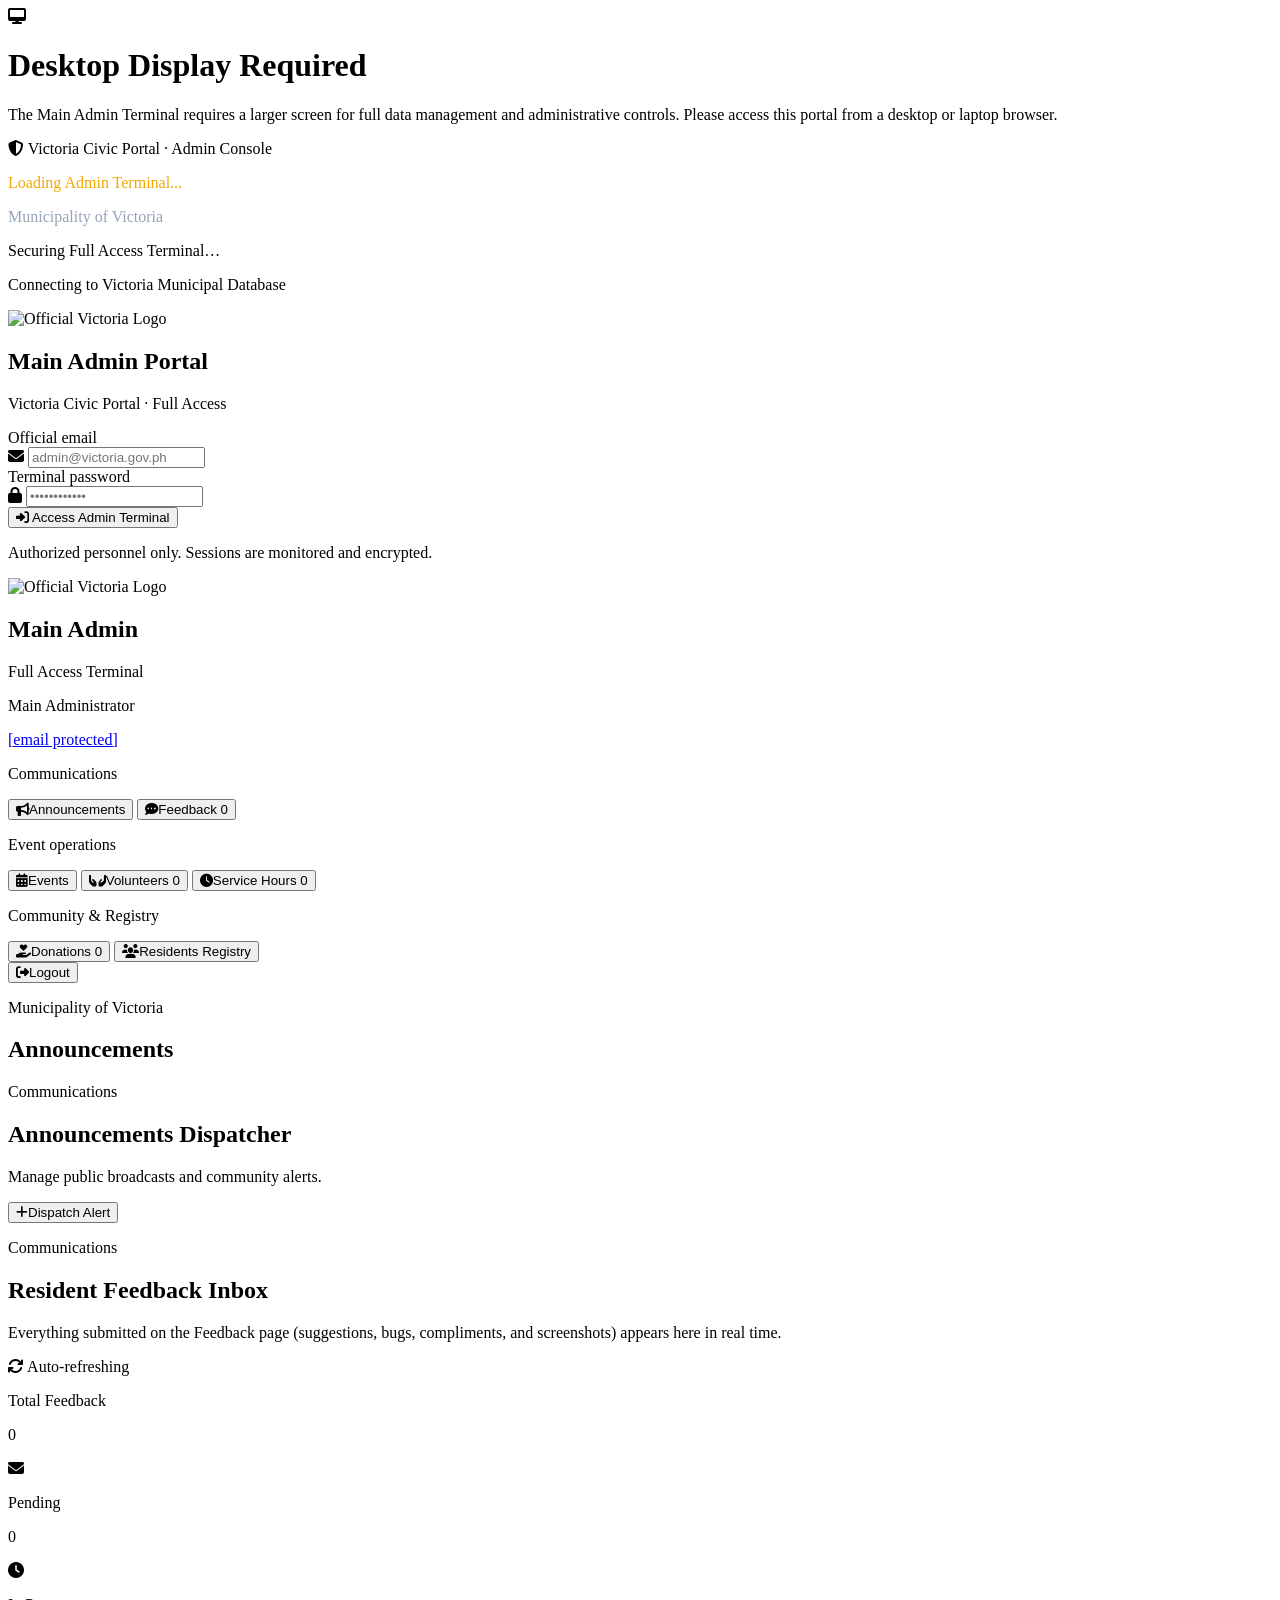
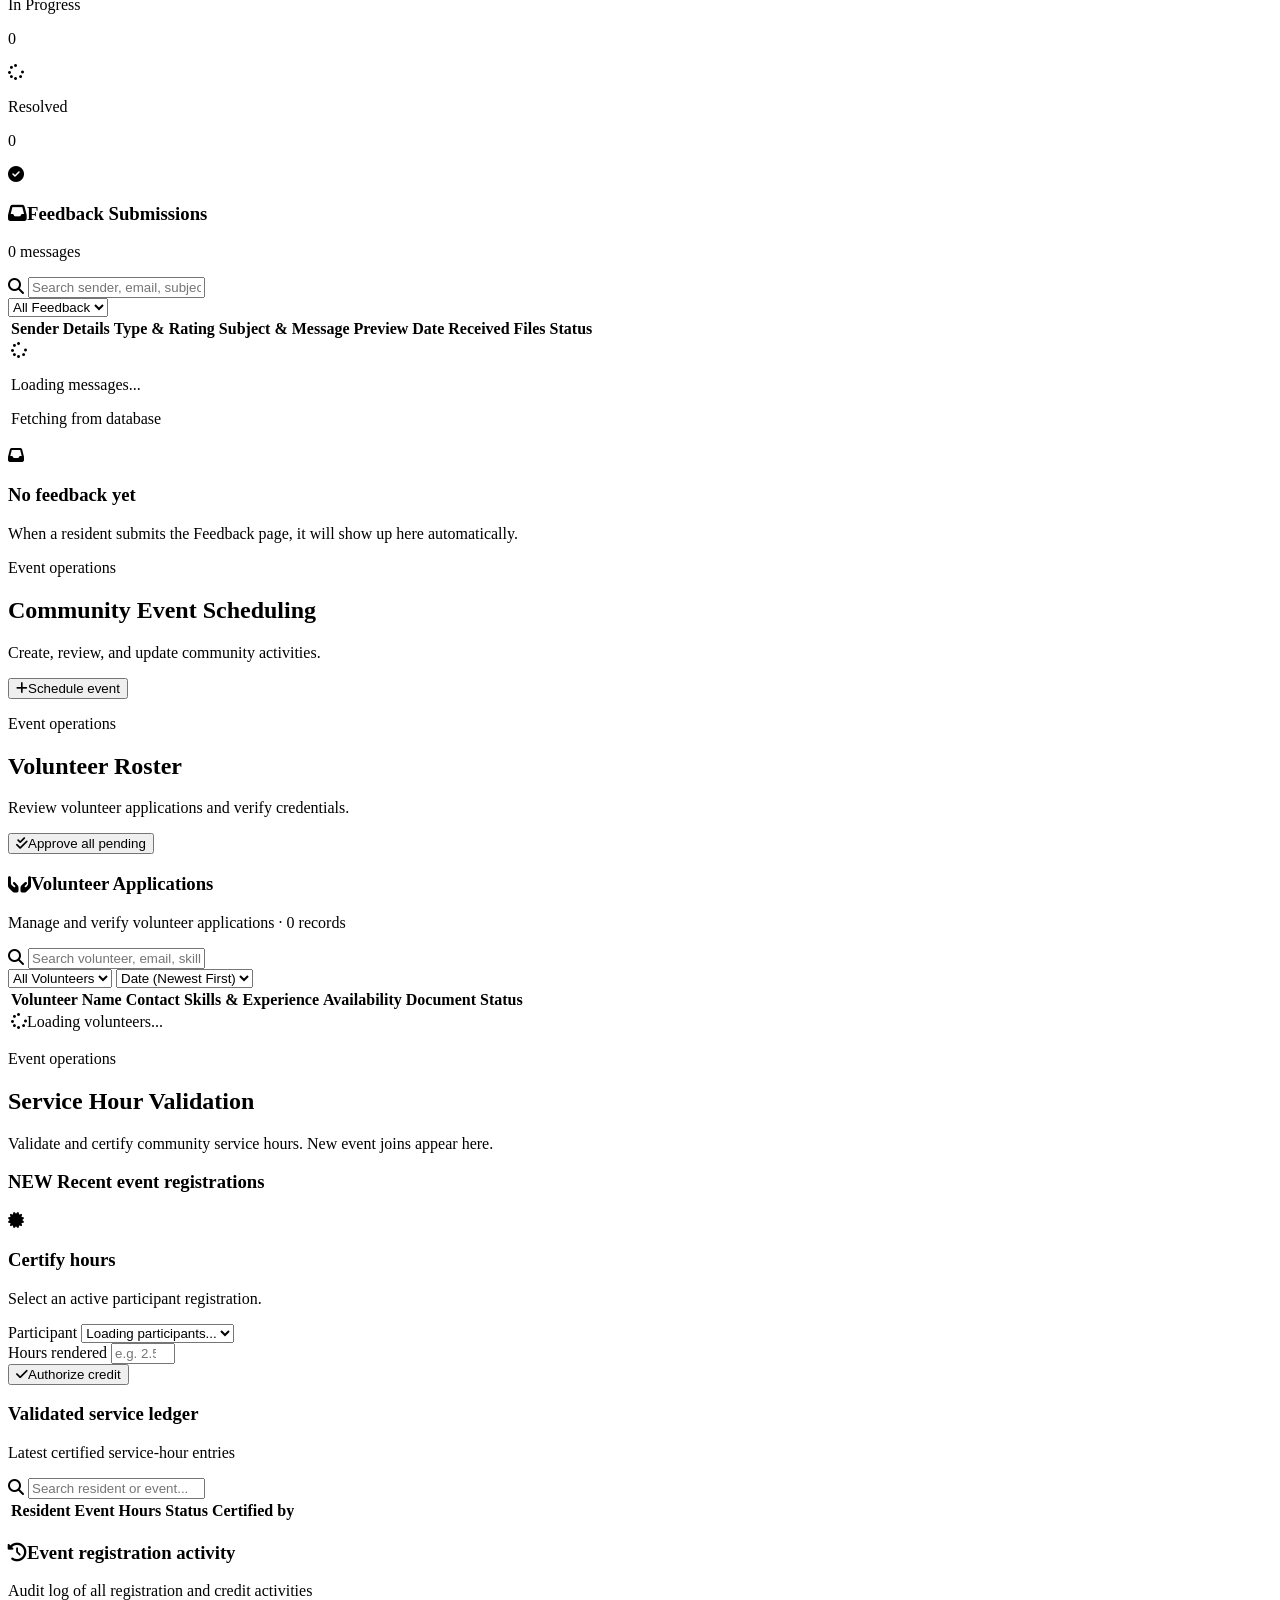
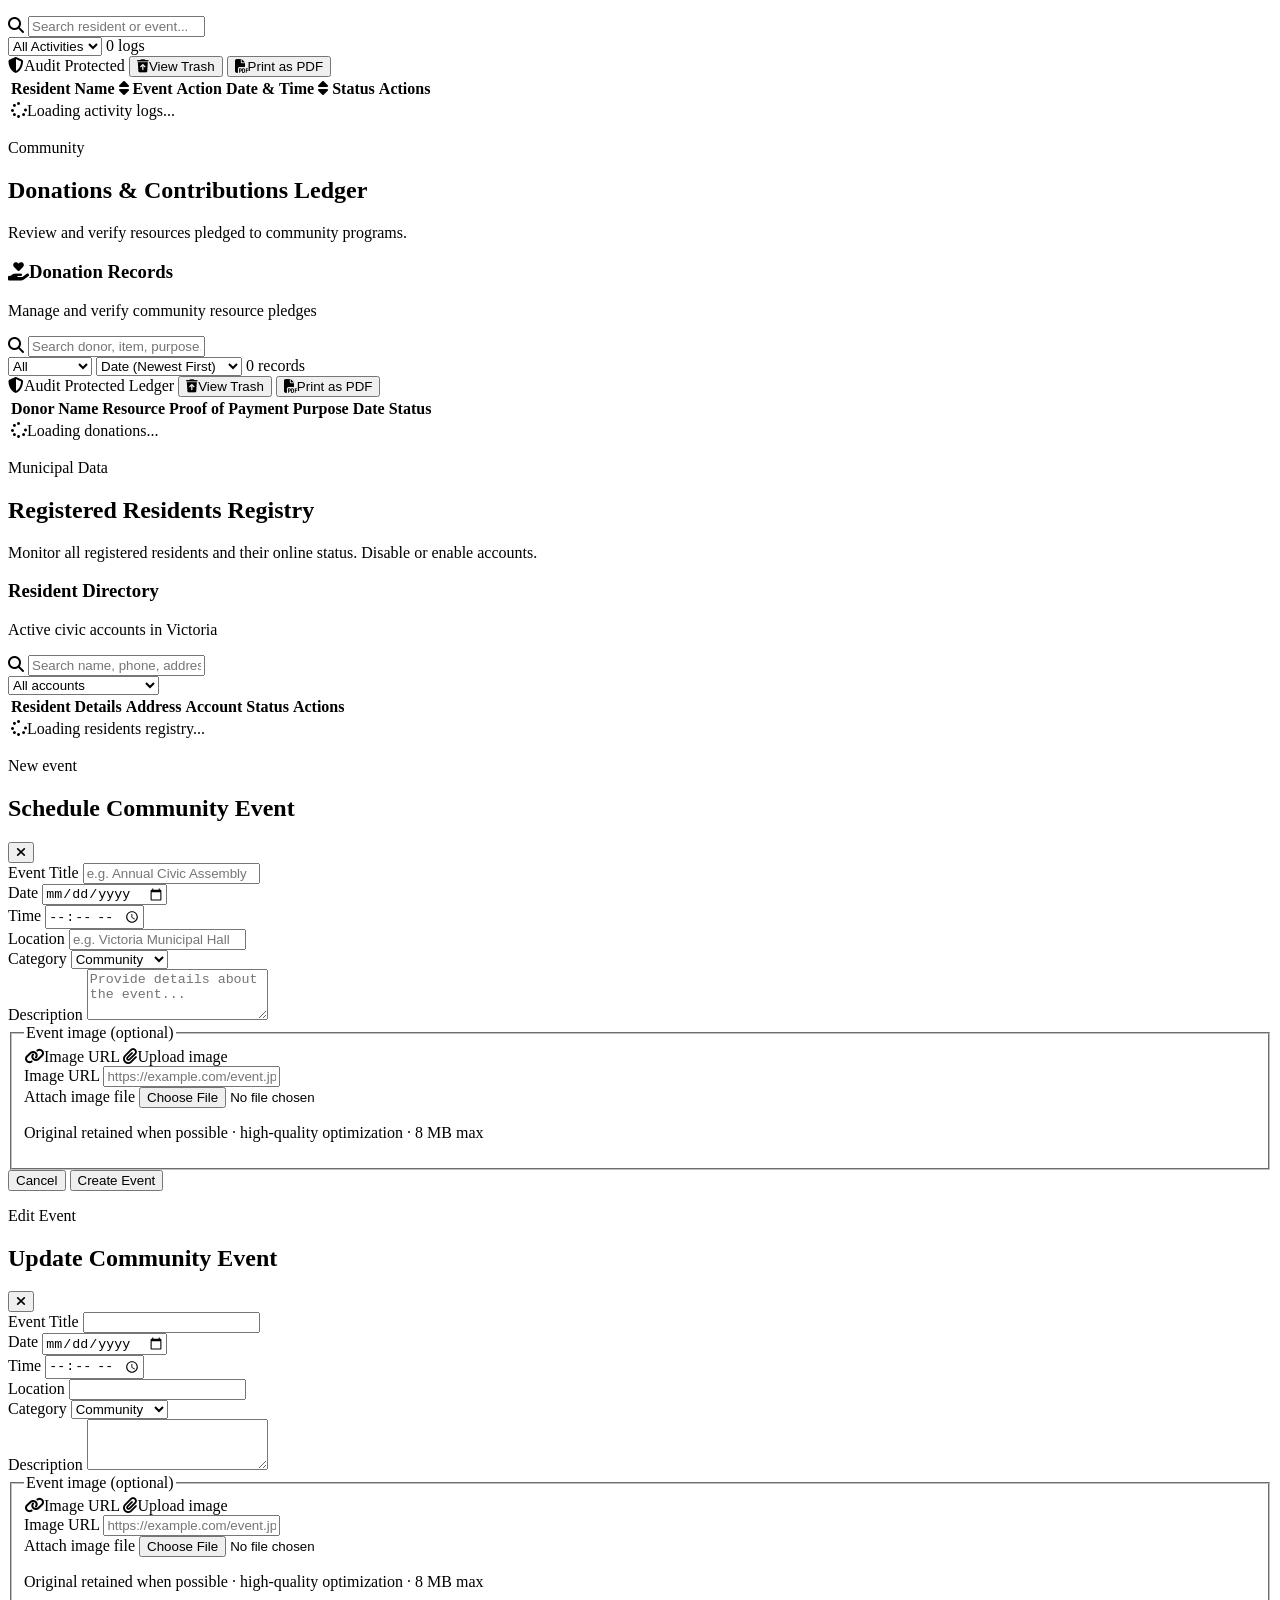
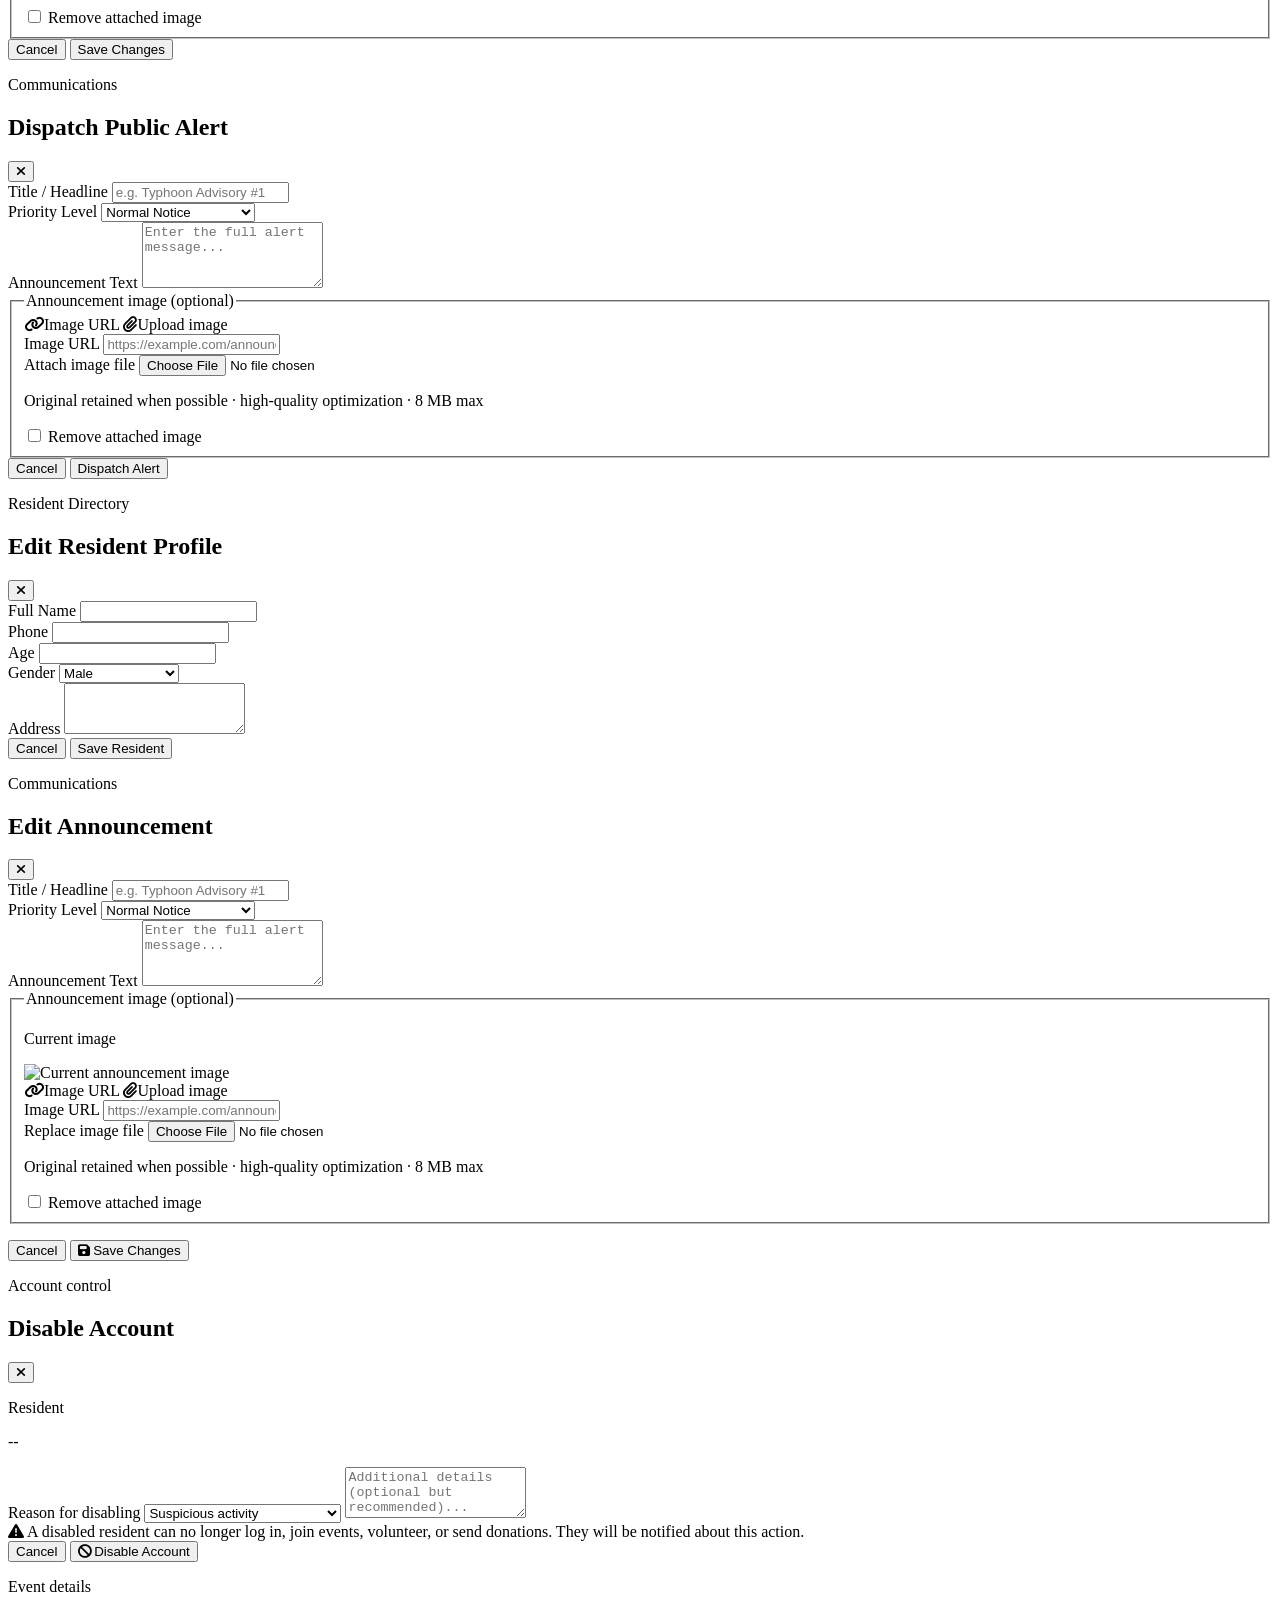
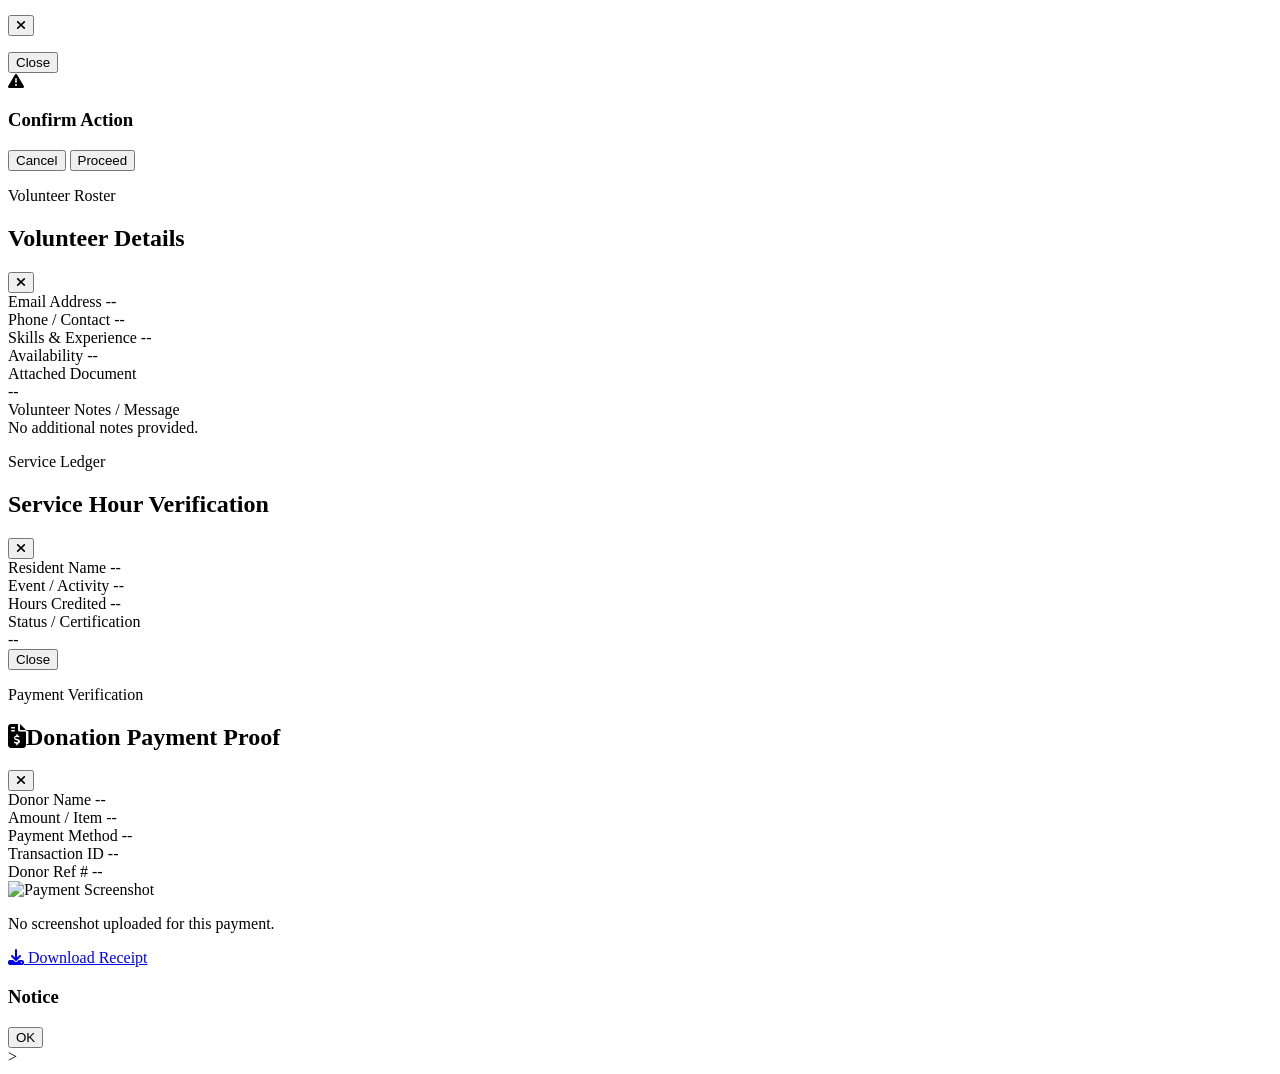
==== commit d5688bc5: "Fixed" ====
--- a/CivicAdmin/index.html
+++ b/CivicAdmin/index.html
@@ -180,7 +180,7 @@
                     <p id="sidebar-user-name" class="text-sm font-bold truncate">Main Administrator</p>
                     <p id="sidebar-user-email" class="text-[11px] text-blue-100/60 truncate mt-0.5"><a
                             href="/cdn-cgi/l/email-protection" class="__cf_email__"
-                            data-cfemail="a1c0c5ccc8cfe1d7c8c2d5ced3c8c08fc6ced78fd1c9">victorialgu@gov.ph</a></p>
+                            data-cfemail="a1c0c5ccc8cfe1d7c8c2d5ced3c8c08fc6ced78fd1c9">[email&#160;protected]</a></p>
                 </div>
 
                 <nav class="flex-1 p-4 space-y-1 overflow-y-auto" aria-label="Admin navigation">
@@ -498,7 +498,6 @@
                                             <th class="px-4 py-4 text-left">Availability</th>
                                             <th class="px-4 py-4 text-left">Document</th>
                                             <th class="px-5 py-4 text-left">Status</th>
-                                            <th class="px-4 py-4 text-right w-[100px]">Actions</th>
                                         </tr>
                                     </thead>
                                     <tbody id="admin-volunteers-tbody" class="divide-y divide-slate-100 text-sm">
@@ -520,7 +519,20 @@
                                 operations</p>
                             <h1 class="text-3xl font-extrabold text-victoria-blue tracking-tight mt-1">Service Hour
                                 Validation</h1>
-                            <p class="text-sm text-slate-500 mt-1">Validate and certify community service hours.</p>
+                            <p class="text-sm text-slate-500 mt-1">Validate and certify community service hours. New
+                                event joins appear here.</p>
+                        </div>
+
+                        <div id="new-event-joins-panel"
+                            class="hidden mb-6 rounded-2xl border border-amber-200 bg-amber-50 p-5">
+                            <div class="flex items-center justify-between gap-3 mb-3">
+                                <h3 class="font-extrabold text-amber-950 text-sm flex items-center gap-2">
+                                    <span class="item-new-chip">NEW</span>
+                                    Recent event registrations
+                                </h3>
+                                <span id="new-event-joins-count" class="text-xs font-bold text-amber-800"></span>
+                            </div>
+                            <div id="new-event-joins-list" class="space-y-2"></div>
                         </div>
 
                         <div class="grid grid-cols-1 lg:grid-cols-3 gap-6 mb-7">
@@ -653,7 +665,7 @@
                                     </thead>
                                     <tbody id="activity-logs-tbody" class="divide-y divide-slate-100">
                                         <tr>
-                                            <td colspan="6" class="px-4 py-10 text-center text-slate-400">
+                                            <td colspan="5" class="px-4 py-10 text-center text-slate-400">
                                                 <i class="fa-solid fa-spinner fa-spin mr-2"></i>Loading activity logs...
                                             </td>
                                         </tr>
@@ -698,7 +710,6 @@
                                         <option value="Confirmed">Confirmed</option>
                                         <option value="Pending">Pending</option>
                                         <option value="Rejected">Rejected</option>
-                                        <option value="Refunded">Refunded</option>
                                     </select>
                                     <select id="donation-sort-select" onchange="sortDonations(this.value)"
                                         class="border-slate-300 rounded-lg px-3.5 py-2 text-sm font-medium text-slate-700 bg-white hover:border-slate-400 focus:border-victoria-blue transition-all cursor-pointer min-w-[170px]">
@@ -1508,16 +1519,8 @@
                             <span id="hour-modal-event" class="font-bold text-slate-800">--</span>
                         </div>
                         <div>
-                            <label for="hour-modal-hours-input" class="text-xs text-slate-400 font-medium block mb-1">Hours Credited (Editable)</label>
-                            <div class="flex items-center gap-2">
-                                <input type="number" id="hour-modal-hours-input" min="0.5" max="1000" step="0.5"
-                                    class="w-32 px-3 py-2 bg-white border border-slate-300 rounded-xl font-extrabold text-victoria-blue text-base focus:ring-2 focus:ring-victoria-blue focus:outline-none" />
-                                <button type="button" id="hour-modal-save-btn" onclick="saveServiceHourEdit()"
-                                    class="px-4 py-2 bg-victoria-blue text-white rounded-xl font-bold text-xs hover:bg-victoria-dark transition-colors flex items-center gap-1.5 shadow-sm">
-                                    <i class="fa-solid fa-floppy-disk"></i> Save Hours
-                                </button>
-                            </div>
-                            <span id="hour-modal-hours" class="hidden">--</span>
+                            <span class="text-xs text-slate-400 font-medium block">Hours Credited</span>
+                            <span id="hour-modal-hours" class="font-extrabold text-victoria-blue text-lg">--</span>
                         </div>
                         <div>
                             <span class="text-xs text-slate-400 font-medium block">Status / Certification</span>
@@ -1530,6 +1533,10 @@
                     <div class="flex flex-wrap items-center gap-2" id="hour-modal-actions">
                         <!-- Action buttons injected by JS -->
                     </div>
+                    <button type="button" onclick="closeServiceHourDetailsModal()"
+                        class="btn-primary px-5 py-2 rounded-xl font-bold text-xs shadow-sm">
+                        Close
+                    </button>
                 </div>
             </div>
         </div>
@@ -1557,26 +1564,32 @@
                 <div class="p-6 space-y-6 max-h-[75vh] overflow-y-auto">
                     <!-- Summary details box -->
                     <div
-                        class="bg-slate-50 border border-slate-200 rounded-xl p-4 grid grid-cols-2 sm:grid-cols-4 gap-4 text-xs">
+                        class="bg-slate-50 border border-slate-200 rounded-xl p-4 grid grid-cols-2 sm:grid-cols-5 gap-4 text-xs">
                         <div>
                             <span class="text-slate-400 font-medium block">Donor Name</span>
                             <span id="proof-donor-name"
-                                class="font-bold text-slate-900 text-sm mt-0.5 block break-words">--</span>
+                                class="font-bold text-slate-900 text-sm mt-0.5 block truncate">--</span>
                         </div>
                         <div>
                             <span class="text-slate-400 font-medium block">Amount / Item</span>
                             <span id="proof-amount"
-                                class="font-extrabold text-emerald-700 text-sm mt-0.5 block break-words">--</span>
+                                class="font-extrabold text-emerald-700 text-sm mt-0.5 block truncate">--</span>
                         </div>
                         <div>
                             <span class="text-slate-400 font-medium block">Payment Method</span>
                             <span id="proof-method"
-                                class="font-bold text-slate-800 text-sm mt-0.5 block break-words">--</span>
+                                class="font-bold text-slate-800 text-sm mt-0.5 block truncate">--</span>
                         </div>
                         <div>
                             <span class="text-slate-400 font-medium block">Transaction ID</span>
                             <span id="proof-tx-id"
-                                class="font-mono font-bold text-slate-700 text-sm mt-0.5 block break-all">--</span>
+                                class="font-mono font-bold text-slate-700 text-sm mt-0.5 block truncate">--</span>
+                        </div>
+                        <div>
+                            <span class="text-slate-400 font-medium block">Donor Ref #</span>
+                            <span id="proof-user-ref"
+                                class="font-mono font-bold text-victoria-blue text-sm mt-0.5 block truncate"
+                                title="Reference number submitted by the donor">--</span>
                         </div>
                     </div>
 
